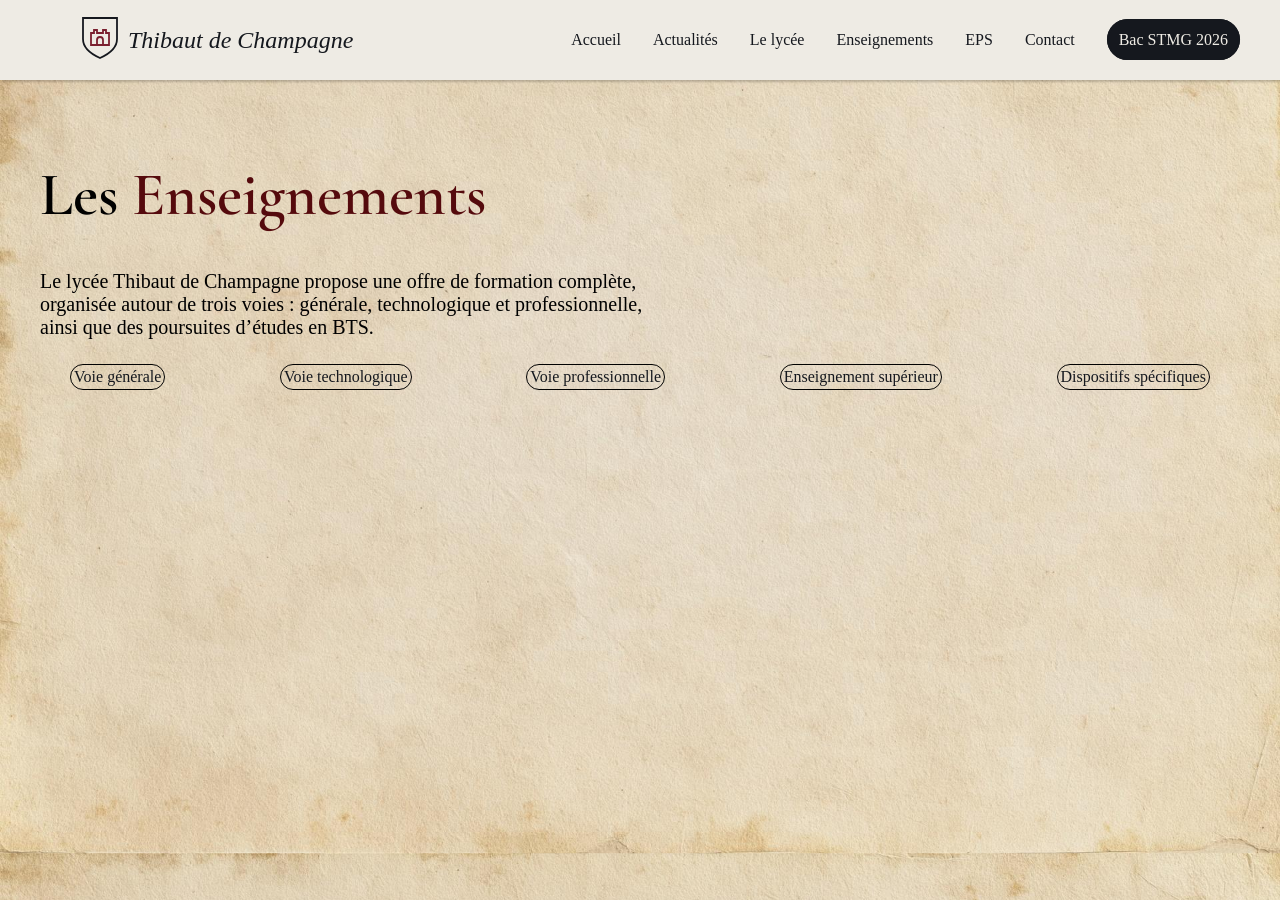
==== enseignement.html @ 6842eda5 "ligne" ====
<!DOCTYPE html>
<html lang="en">
<head>
    <meta charset="UTF-8">
    <meta name="viewport" content="width=device-width, initial-scale=1.0">
    <link rel="stylesheet" href="style.css" />
    <title>Enseignements</title>
    
</head>
<body>
    <header>
      <div class="header_contain">
        <nav class="header_gauche">
          <ul>
            <li>
              <a href="index.html"
                ><img src="assets/chateau.svg" alt="logo lycée"
              /></a>
            </li>
            <li>
              <a href="index.html" class="titre_nom_lycee"
                >Thibaut de Champagne</a
              >
            </li>
          </ul>
        </nav>

        <nav class="header_droit">
          <ul>
            <li><a href="index.html">Accueil</a></li>
            <li><a href="#actualites">Actualités</a></li>
            <li><a href="lycee.html">Le lycée</a></li>
            <li><a href="#enseignements">Enseignements</a></li>
            <li><a href="#eps">EPS</a></li>
            <li><a href="#contact">Contact</a></li>
            <li>
              <a href="#bac_stmg_2026" id="header_important">Bac STMG 2026</a>
            </li>
          </ul>
        </nav>
      </div>
    </header>
    <h1>Les <span class ="Enseignements">Enseignements</span></h1>

      <p>Le lycée Thibaut de Champagne propose une offre de formation complète,<br>organisée autour de trois voies : générale, technologique et professionnelle,<br>ainsi que des poursuites d’études en BTS.</p>

        <nav class="sommaire" aria-label="sommaire de la page">
          <a class="c1" href="#generale">Voie générale</a>
          <a class="c1" href="#technologique">Voie technologique</a>
          <a class="c1" href="#professionnelle">Voie professionnelle</a>
          <a class="c1" href="#superieur">Enseignement supérieur</a>
          <a class="c1" href="#dispositifs">Dispositifs spécifiques </a>
        </nav>

      <section id="generale" aria-labelledby="t-techno"></section>
      <section id="professionnelle" aria-labelledby="t-pro"></section>
      <section id="superieur" aria-labelledby="t-sup"></section>
      <section id="Dispositifs" aria-labelledby="t-disp"></section>
      <section aria-labelledby="t-accomp"></section>
</body>
</html>
---- style.css ----
@import url('https://fonts.googleapis.com/css2?family=Cormorant+Garamond:ital,wght@0,300..700;1,300..700&family=Edu+SA+Beginner:wght@400..700&family=Fuzzy+Bubbles:wght@400;700&family=Playpen+Sans:wght@100..800&family=Raleway:ital,wght@0,100..900;1,100..900&family=Rouge+Script&family=Short+Stack&display=swap');
* {
  margin: 0;
}

body {
  background-image: url(assets/parchment.jpg);
  background-size: cover;
  background-color: #eeebe4;
}

footer {
  padding: 15px 15px;
  border-top: 2px solid #15181e;
  display: flex;
  justify-content: center;
  gap: 2rem;
  align-items: center;
}

footer img {
  height: 2rem;
}

.on_header {
  background-color: #15181e;
  color: #eeebe4;
  text-align: center;
  padding: 7px 7px;
}

.on_header a {
  text-decoration: none;
  color: rgb(250, 194, 90);
}

.on_header a:hover {
  font-weight: bold;
}

header {
  /* background-color: #EEEBE4; */
  background-color: #eeebe4;
  padding: 15px 40px;
  position: sticky;
  z-index: 1000;
  top: 0;
  box-shadow: 2px 2px 2px rgb(0, 0, 0, 0.2);
}

.header_contain {
  display: flex;
  justify-content: space-between;
  align-items: center;
}

.header_gauche ul {
  gap: 0.5rem;
}

.header_droit a:hover {
  color: #550a0d;
  font-weight: bold;
  border-bottom: 2px solid #550a0d;
}

#header_important {
  border: 2px solid #15181e;
  background-color: #15181e;
  border-radius: 30px;
  padding: 10px 10px;
  color: #eeebe4;
}

#header_important:hover {
  border: 2px solid #550a0d;
  background-color: #550a0d;
}

.titre_nom_lycee {
  font-style: italic;
}

header .titre_nom_lycee {
  font-size: 1.5rem;
}

nav a {
  text-decoration: none;
  color: #15181e;
}

nav ul {
  list-style: none;
  display: flex;
  gap: 2rem;
  align-items: center;
}

.page_acceuil {
  display: flex;
  justify-content: space-between;
  padding: 40px 40px;
  gap: 3rem;
  margin-top: 40px;
}

.acceuil_gauche h1 {
  font-size: 3rem;
}

.acceuil_gauche p {
  padding-top: 30px;
  padding-bottom: 30px;
}

.acceuil_gauche .titre_nom_lycee {
  color: #550a0d;
}

.page_acceuil img {
  border-radius: 30px;
  margin-right: 100px;
}

.contain_bouttons {
  display: flex;
  justify-content: flex-start;
  margin: 20px;
  gap: 2rem;
}

.boutton {
  background-color: #15181e;
  border-radius: 20px;
  padding: 10px;
  color: #eeebe4;
  text-decoration: none;
  box-shadow: 2px 2px 2px rgba(0, 0, 0, 0.3);
}

.boutton:hover {
  background-color: #550a0d;
}

.page_article {
  border-top: 2px solid #15181e;
  padding: 40px 40px;
}

.page_article article {
  border: 2px solid #15181e;
  padding-left: 2rem;
  padding: 30px;
}

.page_article .articles h3 {
  color: #550a0d;
  text-decoration: underline;
}

.page_article .articles a {
  text-decoration: none;
}

.page_article article h3:hover {
  color: #15181e;
  text-decoration: underline;
}

.articles {
  display: flex;
  justify-content: space-around;
  align-items: center;
  padding-top: 20px;
}


h1 {
    padding: 40px 40px;
  gap: 3rem;
  margin-top: 40px;
  font-family: "Cormorant Garamond";
  font-weight: 600;
  line-height: 1.15;
  font-size: clamp(2.2rem, 6vw, 3.8rem);
}
.Enseignements {
  font-family: "Cormorant Garamond";
  font-weight: 600;
  line-height: 1.15;
  font-size: clamp(2.2rem, 6vw, 3.8rem);
  color: #550a0d;
}
h1 em {
  color: #8a2a3b; /* bordeaux */
}

p{
  margin-left: 40px;
  font-size: 20px;
}

.sommaire {
  padding: 40px;
  display: flex;
  justify-content: space-around;
  padding: 0.3rem 0.8rem;  
  color: black;  
}

.c1 {
    border-radius: 900px;
    border: 1px solid #010101;
    padding: 3px;
    margin-top: 20px;

}

.sommaire:hover
{
color: #8a2a3b;
}

.c1:hover
{
color: #8a2a3b;
border-color: #8a2a3b;
}
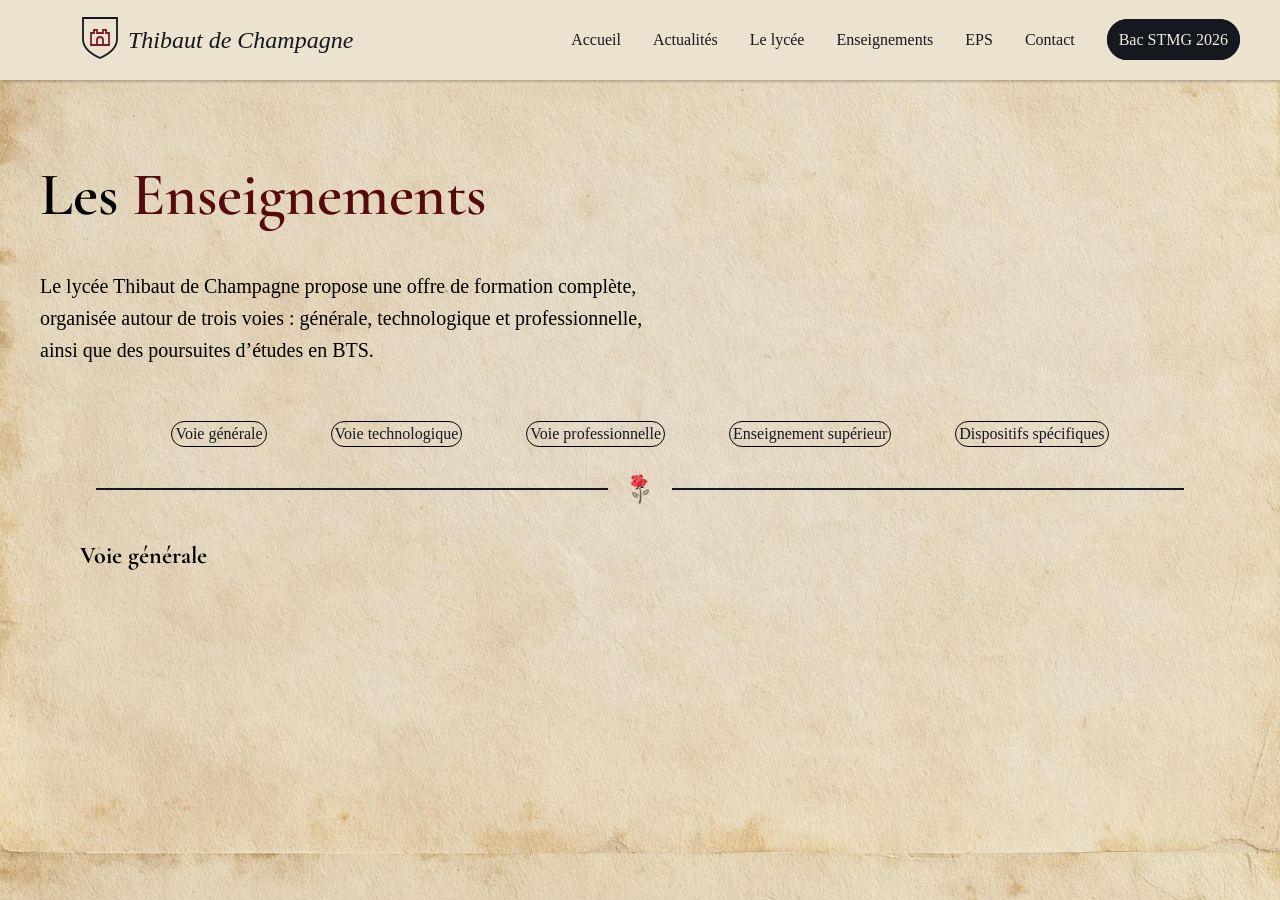
==== commit 78d5239a: "bloc" ====
--- a/enseignement.html
+++ b/enseignement.html
@@ -52,10 +52,22 @@
           <a class="c1" href="#dispositifs">Dispositifs spécifiques </a>
         </nav>
 
-      <section id="generale" aria-labelledby="t-techno"></section>
-      <section id="professionnelle" aria-labelledby="t-pro"></section>
-      <section id="superieur" aria-labelledby="t-sup"></section>
-      <section id="Dispositifs" aria-labelledby="t-disp"></section>
-      <section aria-labelledby="t-accomp"></section>
+        <section id="generale" aria-labelledby="t-techno"></section>
+        <section id="professionnelle" aria-labelledby="t-pro"></section>
+        <section id="superieur" aria-labelledby="t-sup"></section>
+        <section id="Dispositifs" aria-labelledby="t-disp"></section>
+        <section aria-labelledby="t-accomp"></section>
+      
+      <div class="contain_lignes">
+        <div class="ligne"></div>
+          <img src="assets/rose_provinc.png">
+        <div class="ligne"></div>
+    </div>
+    <div class="titre">
+      <h2>Voie générale</h2>
+    </div>
+     <article class="cadre">
+      <p> </p>
+    </article>
 </body>
 </html>
--- a/style.css
+++ b/style.css
@@ -6,10 +6,11 @@
 body {
   background-image: url(assets/parchment.jpg);
   background-size: cover;
-  background-color: #eeebe4;
+  background-color: #ece2d0;
 }
 
 footer {
+    background-color: #ece2d0;
   padding: 15px 15px;
   border-top: 2px solid #15181e;
   display: flex;
@@ -40,7 +41,7 @@
 
 header {
   /* background-color: #EEEBE4; */
-  background-color: #eeebe4;
+  background-color: #ece2d0;
   padding: 15px 40px;
   position: sticky;
   z-index: 1000;
@@ -112,6 +113,7 @@
 .acceuil_gauche p {
   padding-top: 30px;
   padding-bottom: 30px;
+  width: 80%;
 }
 
 .acceuil_gauche .titre_nom_lycee {
@@ -144,14 +146,14 @@
 }
 
 .page_article {
-  border-top: 2px solid #15181e;
-  padding: 40px 40px;
+  padding: 10px 40px 40px 40px;
 }
 
 .page_article article {
   border: 2px solid #15181e;
   padding-left: 2rem;
   padding: 30px;
+  border-radius: 10px;
 }
 
 .page_article .articles h3 {
@@ -199,21 +201,25 @@
 p{
   margin-left: 40px;
   font-size: 20px;
+  line-height: 2rem;
 }
 
 .sommaire {
   padding: 40px;
   display: flex;
-  justify-content: space-around;
+  gap: 4rem;
   padding: 0.3rem 0.8rem;  
   color: black;  
+  justify-content: center;
 }
 
 .c1 {
     border-radius: 900px;
     border: 1px solid #010101;
     padding: 3px;
-    margin-top: 20px;
+    margin-top: 50px;
+    margin-bottom: 5px;
+  
 
 }
 
@@ -226,4 +232,32 @@
 {
 color: #8a2a3b;
 border-color: #8a2a3b;
+}
+
+.contain_lignes {
+    display: flex;
+    align-items: center;
+    justify-content: center;
+}
+
+.contain_lignes img {
+    height: 4rem;
+}
+
+.ligne {
+    height: 2px;
+    width: 40%;
+    background-color: #15181e;
+}
+
+.titre {
+  margin-left: 80px;
+  font-family: "Cormorant Garamond";
+  line-height: 70px;  
+}
+
+.cadre {
+  border: #550a0d;
+  border-radius: 10px;
+  box-shadow: 2px 2px 2px rgba(0, 0, 0, 0.3);
 }
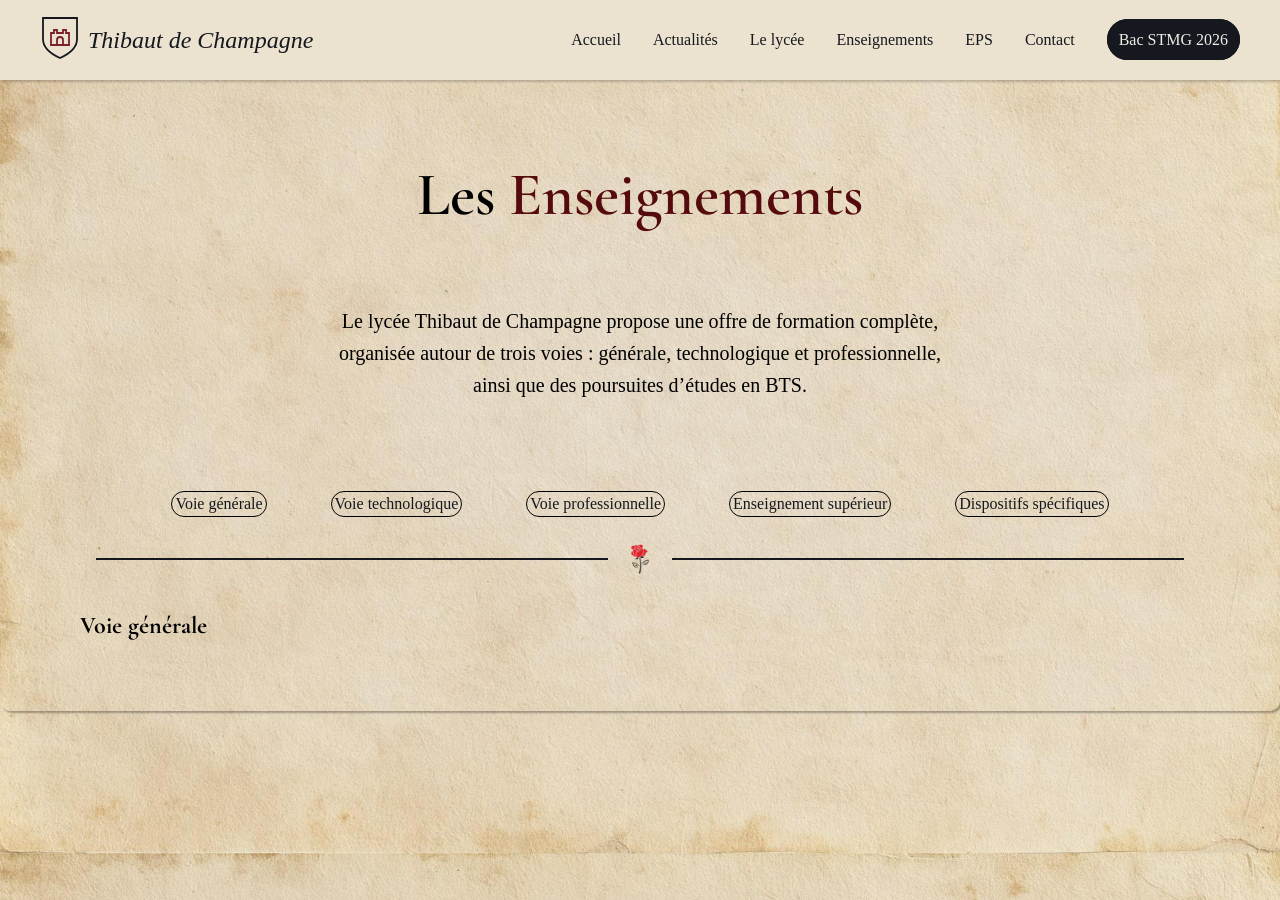
==== commit a9c31099: "recup" ====
--- a/enseignement.html
+++ b/enseignement.html
@@ -63,7 +63,7 @@
           <img src="assets/rose_provinc.png">
         <div class="ligne"></div>
     </div>
-    <div class="titre">
+    <div class="bloc1">
       <h2>Voie générale</h2>
     </div>
      <article class="cadre">
--- a/style.css
+++ b/style.css
@@ -10,7 +10,7 @@
 }
 
 footer {
-    background-color: #ece2d0;
+  background-color: #ece2d0;
   padding: 15px 15px;
   border-top: 2px solid #15181e;
   display: flex;
@@ -186,6 +186,7 @@
   font-weight: 600;
   line-height: 1.15;
   font-size: clamp(2.2rem, 6vw, 3.8rem);
+  text-align: center;
 }
 .Enseignements {
   font-family: "Cormorant Garamond";
@@ -235,13 +236,13 @@
 }
 
 .contain_lignes {
-    display: flex;
-    align-items: center;
-    justify-content: center;
+  display: flex;
+  align-items: center;
+  justify-content: center;
 }
 
 .contain_lignes img {
-    height: 4rem;
+  height: 4rem;
 }
 
 .ligne {
@@ -250,7 +251,7 @@
     background-color: #15181e;
 }
 
-.titre {
+.bloc1 {
   margin-left: 80px;
   font-family: "Cormorant Garamond";
   line-height: 70px;  
@@ -260,4 +261,92 @@
   border: #550a0d;
   border-radius: 10px;
   box-shadow: 2px 2px 2px rgba(0, 0, 0, 0.3);
-}+}
+ 
+
+.banner {
+  width: 100%;
+  height: 85vh;
+  object-fit: cover;
+  display: block;
+  object-position: center;
+}
+
+.titre {
+  color: white;
+  font-size: 25px;
+  z-index: 1;
+  text-shadow: 2px 2px 2px rgba(0, 0, 0, 0.9);
+  position: absolute;
+  top: 50%;
+  left: 5%;
+}
+
+.titre2 {
+  display: flex;
+  text-align: center;
+  justify-content: center;
+}
+
+p {
+  font-size: 20px;
+  text-align: center;
+  justify-content: center;
+  padding: 15px;
+  margin: 20px;
+}
+
+section img {
+  height: 60px;
+}
+
+.card {
+  border: 1px solid;
+  border-radius: 10px;
+  padding: 25px;
+  box-shadow: 0 5px 15px rgba(0, 0, 0, 0.3);
+}
+
+.grid {
+  display: grid;
+  grid-template-columns: repeat(2, 1fr);
+  gap: 30px;
+}
+
+.section-container {
+  max-width: 1200px;
+  margin: 60px auto;
+  padding: 20px;
+}
+
+* {
+  box-sizing: border-box;
+  margin: 0;
+  padding: 0;
+}
+
+.card img {
+  display: block;
+  margin: 0 auto;
+}
+.card h3 {
+  text-align: center;
+  justify-content: center;
+  padding: 15px;
+}
+
+.flexbox {
+  display: flex;
+  align-items: center;
+}
+
+.flexbox figure {
+  text-align: center;
+}
+
+.figure img {
+  border-radius: 15%;
+}
+.flexbox p {
+  text-align: left;
+}
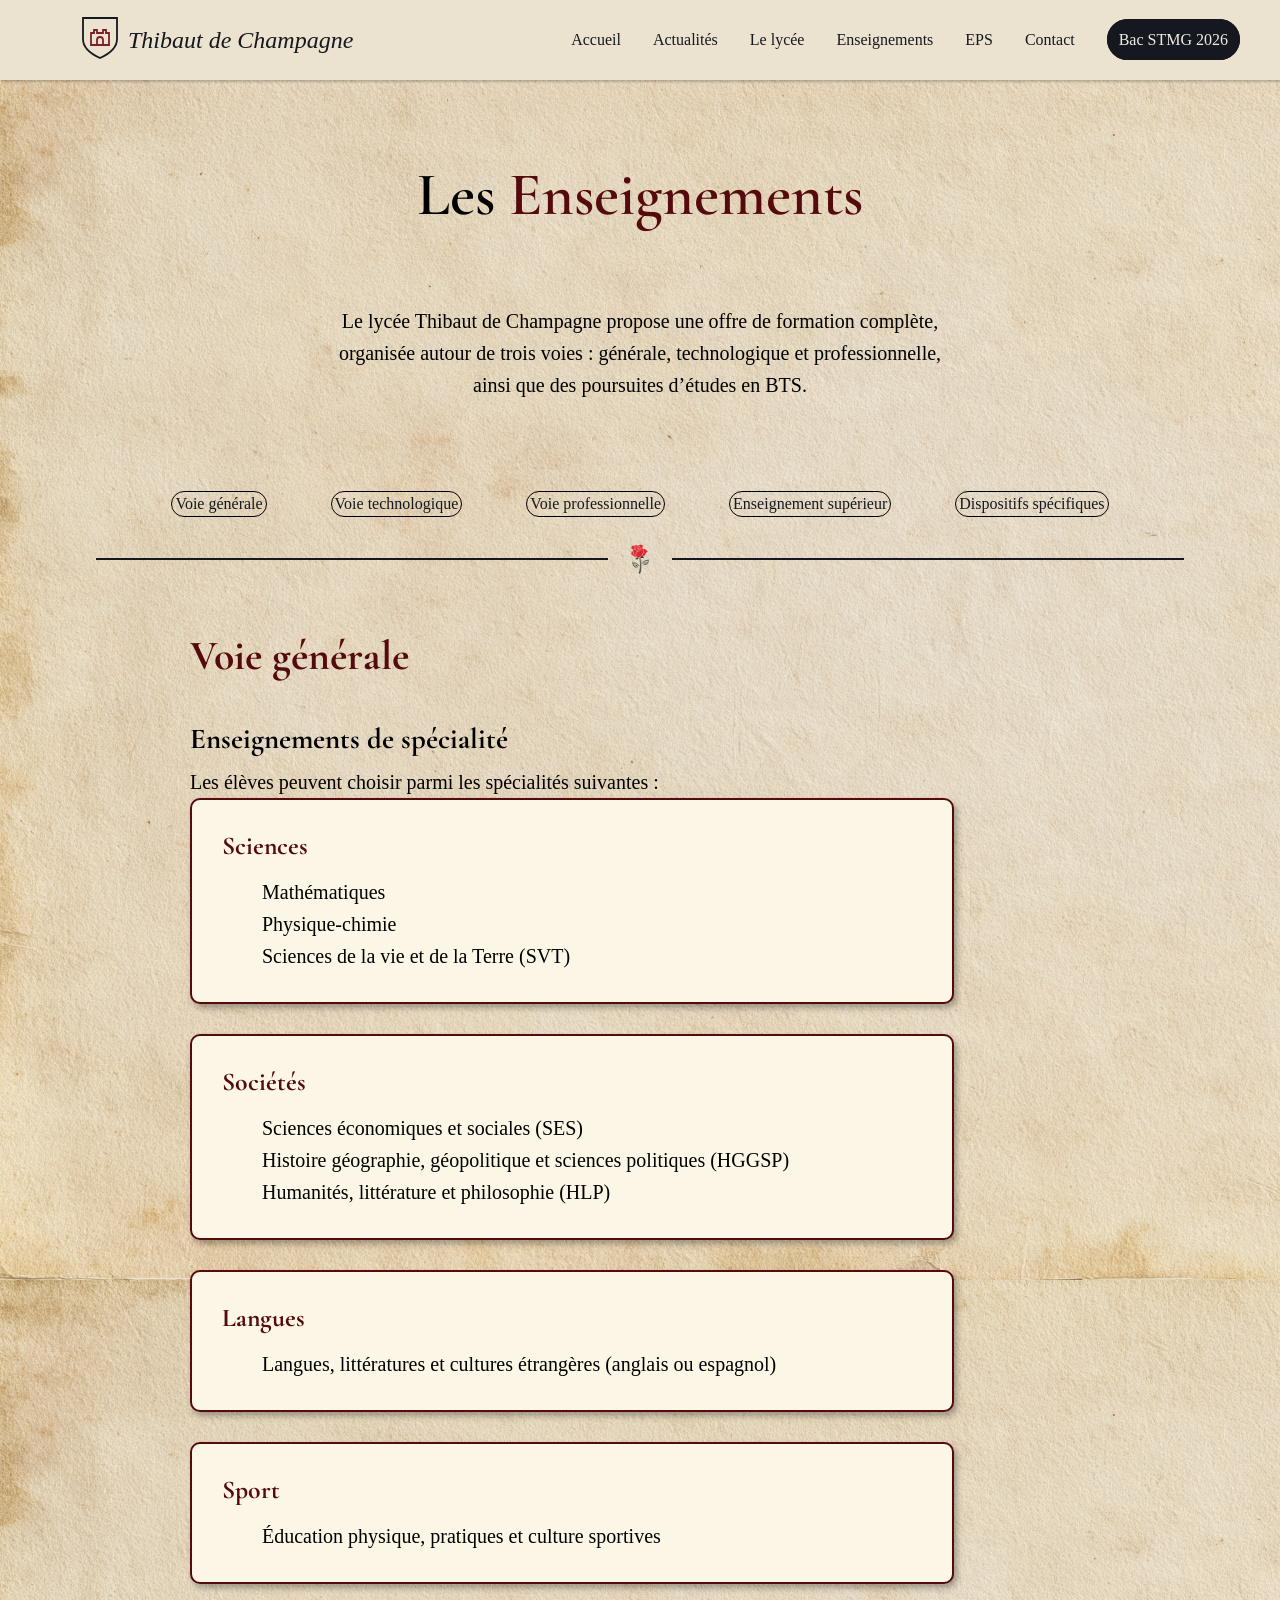
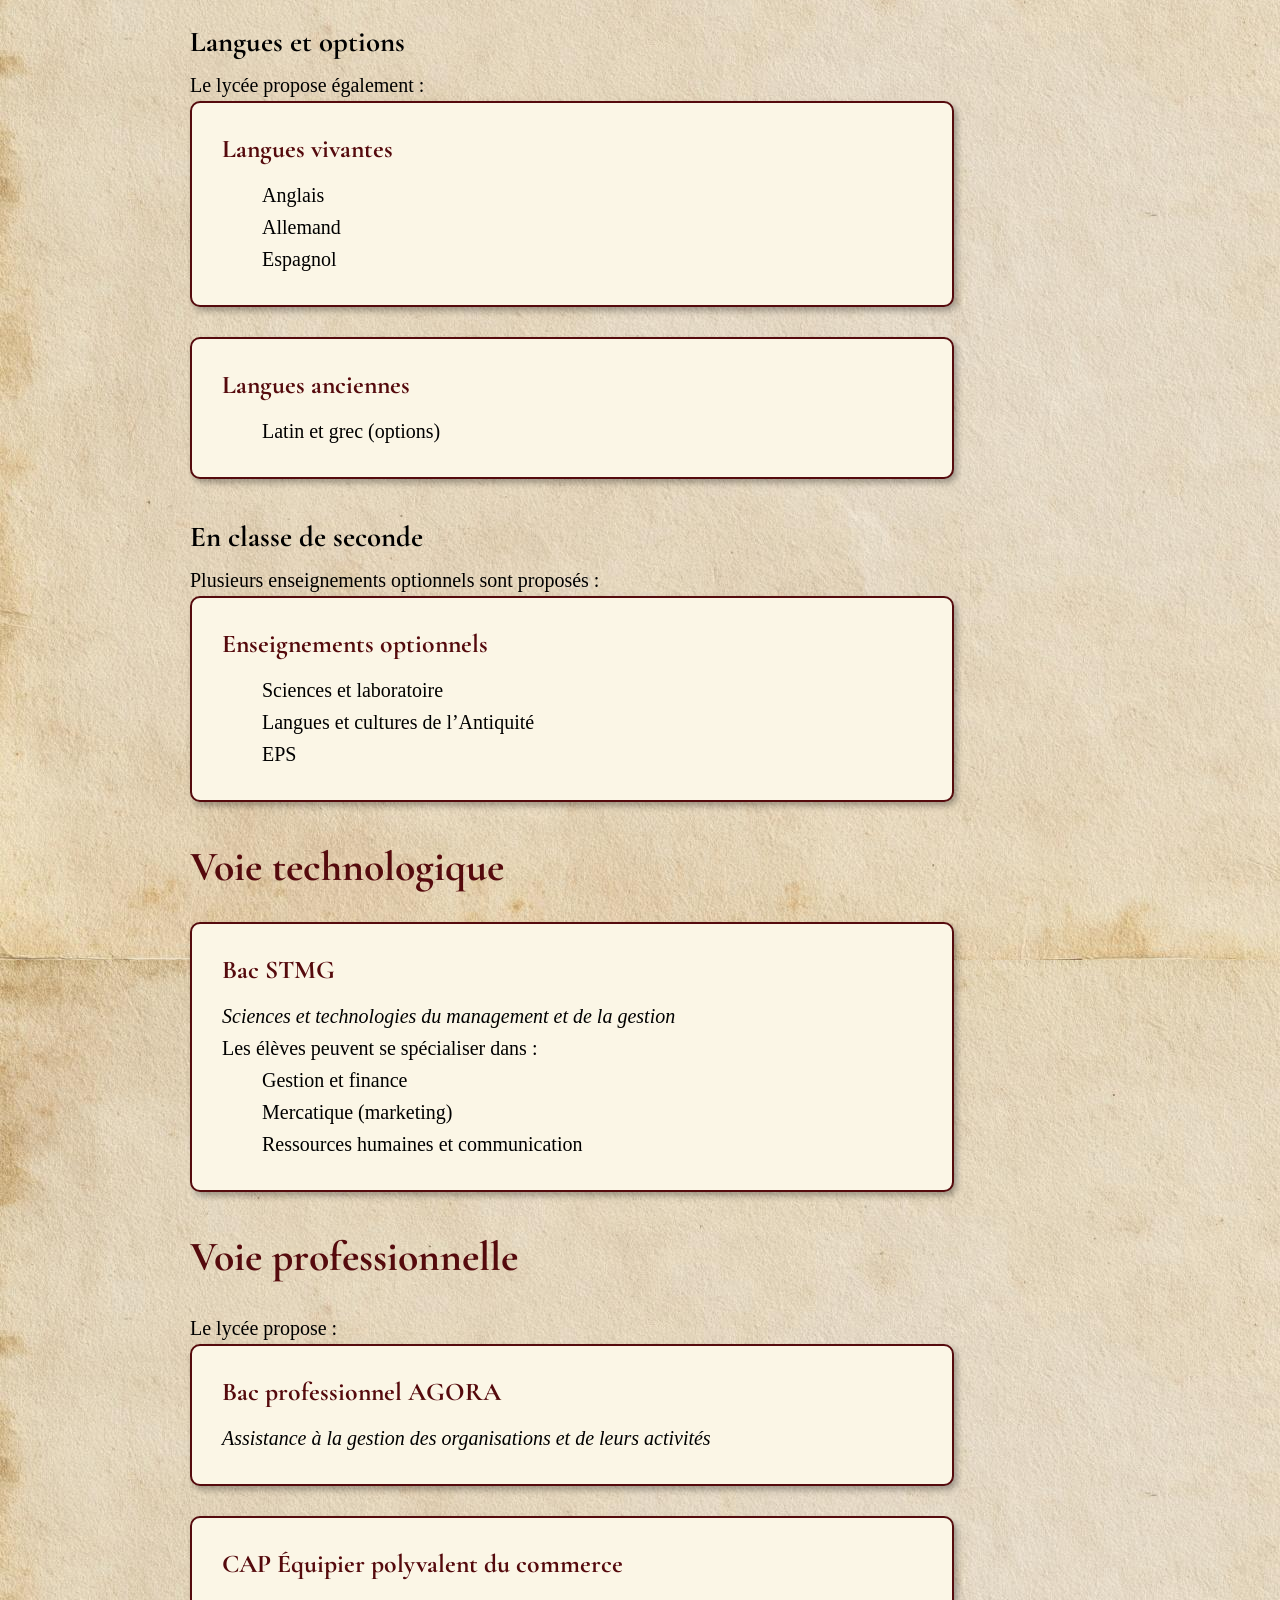
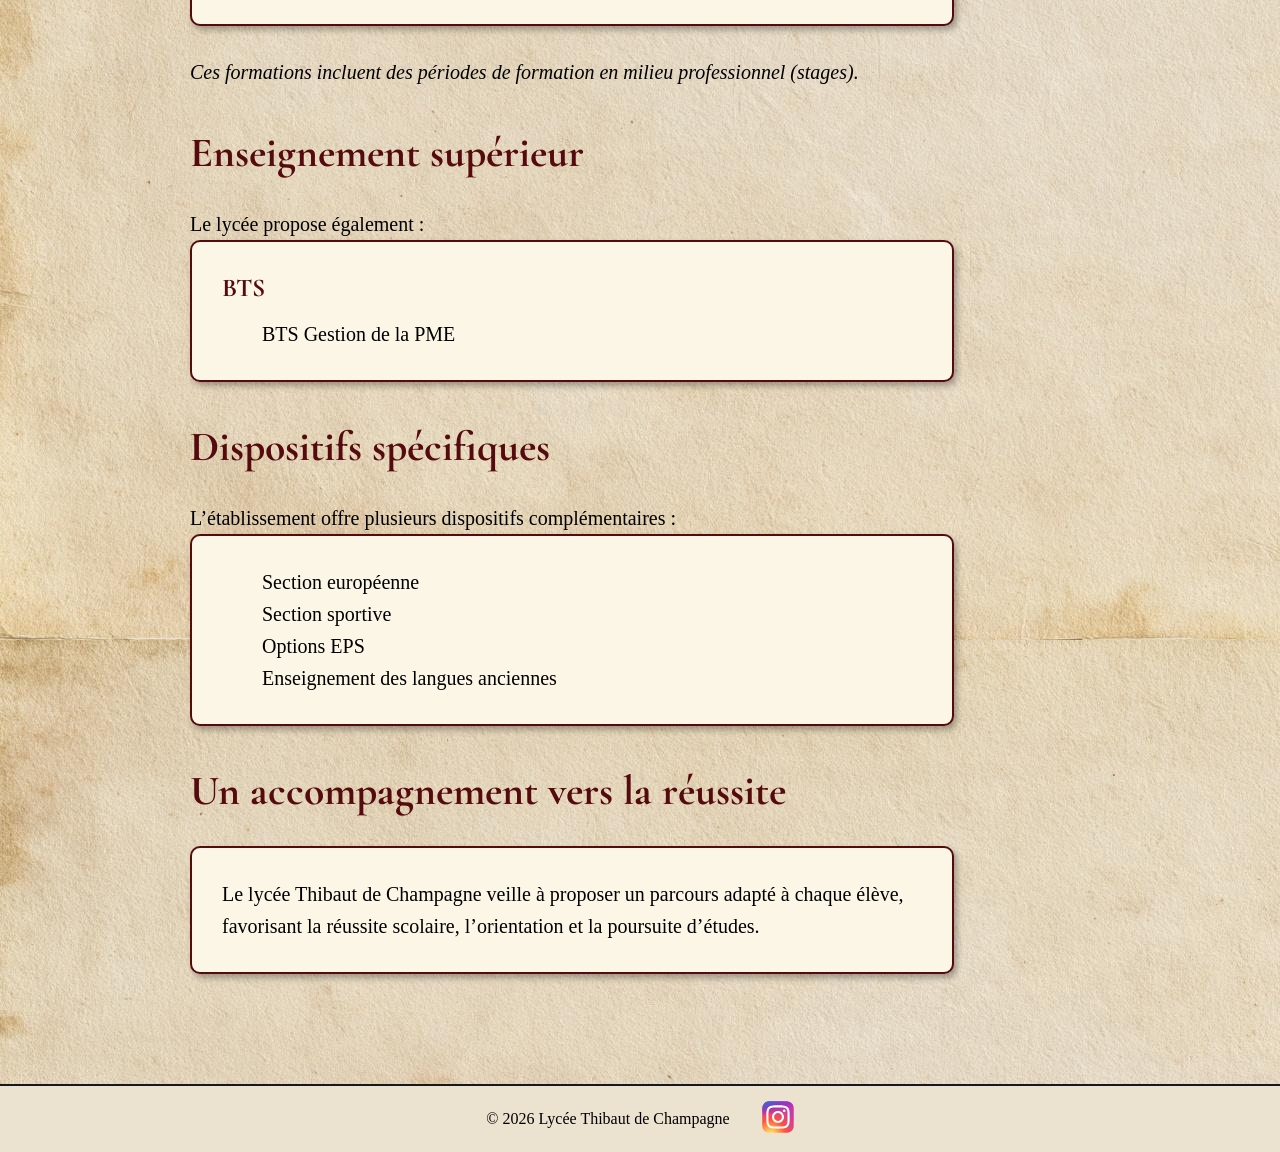
==== commit 5953d03c: "last" ====
--- a/enseignement.html
+++ b/enseignement.html
@@ -5,7 +5,6 @@
     <meta name="viewport" content="width=device-width, initial-scale=1.0">
     <link rel="stylesheet" href="style.css" />
     <title>Enseignements</title>
-    
 </head>
 <body>
     <header>
@@ -24,7 +23,6 @@
             </li>
           </ul>
         </nav>
-
         <nav class="header_droit">
           <ul>
             <li><a href="index.html">Accueil</a></li>
@@ -41,33 +39,185 @@
       </div>
     </header>
     <h1>Les <span class ="Enseignements">Enseignements</span></h1>
-
+    <div class="txt">
       <p>Le lycée Thibaut de Champagne propose une offre de formation complète,<br>organisée autour de trois voies : générale, technologique et professionnelle,<br>ainsi que des poursuites d’études en BTS.</p>
-
+    </div>
         <nav class="sommaire" aria-label="sommaire de la page">
           <a class="c1" href="#generale">Voie générale</a>
           <a class="c1" href="#technologique">Voie technologique</a>
           <a class="c1" href="#professionnelle">Voie professionnelle</a>
-          <a class="c1" href="#superieur">Enseignement supérieur</a>
+          <a class="c1" href="#sup">Enseignement supérieur</a>
           <a class="c1" href="#dispositifs">Dispositifs spécifiques </a>
         </nav>
-
         <section id="generale" aria-labelledby="t-techno"></section>
         <section id="professionnelle" aria-labelledby="t-pro"></section>
         <section id="superieur" aria-labelledby="t-sup"></section>
         <section id="Dispositifs" aria-labelledby="t-disp"></section>
         <section aria-labelledby="t-accomp"></section>
+
+        <div class="contain_lignes">
+      <div class="ligne"></div>
+      <img src="assets/rose_provinc.png">
+      <div class="ligne"></div>
+    </div>
       
-      <div class="contain_lignes">
-        <div class="ligne"></div>
-          <img src="assets/rose_provinc.png">
-        <div class="ligne"></div>
-    </div>
-    <div class="bloc1">
-      <h2>Voie générale</h2>
-    </div>
-     <article class="cadre">
-      <p> </p>
-    </article>
-</body>
+
+  <div class="contenu">
+
+  <section class="voie" id="generale">
+    <h2>Voie générale</h2>
+
+    <h3 class="partie">Enseignements de spécialité</h3>
+    <p class="intro">Les élèves peuvent choisir parmi les spécialités suivantes :</p>
+
+    <article class="cadre">
+      <h4>Sciences</h4>
+      <div class="inbloc">
+        <ul>
+          <li>Mathématiques</li>
+          <li>Physique-chimie</li>
+          <li>Sciences de la vie et de la Terre (SVT)</li>
+        </ul>
+        <div class="science1">
+        </div>
+      </div>
+    </article>
+
+    <article class="cadre">
+      <h4>Sociétés</h4>
+      <ul>
+        <li>Sciences économiques et sociales (SES)</li>
+        <li>Histoire géographie, géopolitique et sciences politiques (HGGSP)</li>
+        <li>Humanités, littérature et philosophie (HLP)</li>
+      </ul>
+    </article>
+
+    <article class="cadre">
+      <h4>Langues</h4>
+      <ul>
+        <li>Langues, littératures et cultures étrangères (anglais ou espagnol)</li>
+      </ul>
+    </article>
+
+    <article class="cadre">
+      <h4>Sport</h4>
+      <ul>
+        <li>Éducation physique, pratiques et culture sportives</li>
+      </ul>
+    </article>
+
+    <h3 class="partie">Langues et options</h3>
+    <p class="intro">Le lycée propose également :</p>
+
+    <article class="cadre">
+      <h4>Langues vivantes</h4>
+      <ul>
+        <li>Anglais</li>
+        <li>Allemand</li>
+        <li>Espagnol</li>
+      </ul>
+    </article>
+
+    <article class="cadre">
+      <h4>Langues anciennes</h4>
+      <ul>
+        <li>Latin et grec (options)</li>
+      </ul>
+    </article>
+
+    <h3 class="partie">En classe de seconde</h3>
+    <p class="intro">Plusieurs enseignements optionnels sont proposés :</p>
+
+    <article class="cadre">
+      <h4>Enseignements optionnels</h4>
+      <ul>
+        <li>Sciences et laboratoire</li>
+        <li>Langues et cultures de l’Antiquité</li>
+        <li>EPS</li>
+      </ul>
+    </article>
+  </section>
+
+  <div class="separateur"></div>
+
+  <section class="voie" id="technologique">
+    <h2>Voie technologique</h2>
+
+    <article class="cadre">
+      <h4>Bac STMG</h4>
+      <p class="sous-texte">Sciences et technologies du management et de la gestion</p>
+      <p>Les élèves peuvent se spécialiser dans :</p>
+      <ul>
+        <li>Gestion et finance</li>
+        <li>Mercatique (marketing)</li>
+        <li>Ressources humaines et communication</li>
+      </ul>
+    </article>
+  </section>
+
+  <div class="separateur"></div>
+
+  <section class="voie" id="professionnelle">
+    <h2>Voie professionnelle</h2>
+    <p class="intro">Le lycée propose :</p>
+
+    <article class="cadre">
+      <h4>Bac professionnel AGORA</h4>
+      <p class="sous-texte">Assistance à la gestion des organisations et de leurs activités</p>
+    </article>
+
+    <article class="cadre">
+      <h4>CAP Équipier polyvalent du commerce</h4>
+    </article>
+
+    <p class="note">Ces formations incluent des périodes de formation en milieu professionnel (stages).</p>
+  </section>
+
+  <div class="separateur"></div>
+
+  <section class="voie" id="sup">
+    <h2>Enseignement supérieur</h2>
+    <p class="intro">Le lycée propose également :</p>
+
+    <article class="cadre">
+      <h4>BTS</h4>
+      <ul>
+        <li>BTS Gestion de la PME</li>
+      </ul>
+    </article>
+  </section>
+
+  <div class="separateur"></div>
+
+  <section class="voie" id="dispositifs">
+    <h2>Dispositifs spécifiques</h2>
+    <p class="intro">L’établissement offre plusieurs dispositifs complémentaires :</p>
+
+    <article class="cadre">
+      <ul>
+        <li>Section européenne</li>
+        <li>Section sportive</li>
+        <li>Options EPS</li>
+        <li>Enseignement des langues anciennes</li>
+      </ul>
+    </article>
+  </section>
+
+  <div class="separateur"></div>
+
+  <section class="voie" id="accompagnement">
+    <h2>Un accompagnement vers la réussite</h2>
+
+    <article class="cadre">
+      <p>Le lycée Thibaut de Champagne veille à proposer un parcours adapté à chaque élève, favorisant la réussite scolaire, l’orientation et la poursuite d’études.</p>
+    </article>
+  </section>
+  </div>
+   <footer>
+      &copy; 2026 Lycée Thibaut de Champagne
+      <a href="https://www.instagram.com/thibofficiel/" target="_blank"
+        ><img src="assets/Instagram_logo.svg" alt="logo instagram"
+      /></a>
+    </footer>
+  </body>
 </html>
--- a/style.css
+++ b/style.css
@@ -1,11 +1,10 @@
 @import url('https://fonts.googleapis.com/css2?family=Cormorant+Garamond:ital,wght@0,300..700;1,300..700&family=Edu+SA+Beginner:wght@400..700&family=Fuzzy+Bubbles:wght@400;700&family=Playpen+Sans:wght@100..800&family=Raleway:ital,wght@0,100..900;1,100..900&family=Rouge+Script&family=Short+Stack&display=swap');
-* {
-  margin: 0;
-}
+  * {
+    margin: 0;
+  }
 
 body {
   background-image: url(assets/parchment.jpg);
-  background-size: cover;
   background-color: #ece2d0;
 }
 
@@ -196,7 +195,7 @@
   color: #550a0d;
 }
 h1 em {
-  color: #8a2a3b; /* bordeaux */
+  color: #8a2a3b;
 }
 
 p{
@@ -261,6 +260,11 @@
   border: #550a0d;
   border-radius: 10px;
   box-shadow: 2px 2px 2px rgba(0, 0, 0, 0.3);
+  justify-content: start;
+  width: 100%;
+  max-width: 700px;
+  height: 100%;
+  max-height: 300px;
 }
  
 
@@ -288,7 +292,7 @@
   justify-content: center;
 }
 
-p {
+.txt p {
   font-size: 20px;
   text-align: center;
   justify-content: center;
@@ -319,12 +323,6 @@
   padding: 20px;
 }
 
-* {
-  box-sizing: border-box;
-  margin: 0;
-  padding: 0;
-}
-
 .card img {
   display: block;
   margin: 0 auto;
@@ -350,3 +348,187 @@
 .flexbox p {
   text-align: left;
 }
+
+h3 {
+  margin-left: 50px;
+}
+
+.inbloc {
+  display: flex;
+  justify-content: space-between;  
+  align-items: center;
+  gap: 16px;
+  flex-wrap: wrap;
+}
+
+.science1 {
+  flex: none;
+}
+
+.science1 img {
+  height: 150px;
+  width: auto;
+  max-width: 100%;
+}
+
+.tscience {
+  margin-bottom: 20px;
+  font-size: 30px;
+}
+
+.blocs {
+  max-width: 1100px;
+  margin: 0 auto 48px;
+  padding: 0 20px;
+  display: grid;
+  grid-template-columns: 1fr;
+  gap: 18px;
+}
+
+@media (min-width: 640px) {
+  .blocs { grid-template-columns: repeat(2, 1fr); }
+  .bloc--large { grid-column: span 2; }
+}
+
+@media (min-width: 960px) {
+  .blocs { grid-template-columns: repeat(4, 1fr); }
+  .bloc--large { grid-column: span 2; }
+}
+
+.blocs-titre {
+  max-width: 1100px;
+  margin: 0 auto 18px;
+  padding: 0 20px;
+}
+
+.bloc {
+  padding: 22px 24px;
+  background: #fbf6e6;
+  border: 2px solid #550a0d;
+  border-radius: 10px;
+  box-shadow: 2px 3px 4px rgba(0, 0, 0, 0.28);
+  outline: 1px solid #b08d3c;
+  outline-offset: -8px;
+  color: #1d1a16;
+}
+
+.bloc__titre {
+  margin: 0 0 14px;
+  color: #550a0d;
+  font-size: 1.15rem;
+}
+.bloc__titre small { 
+  font-weight: 400; opacity: 0.8;
+ }
+
+.bloc__contenu {
+  display: flex;
+  justify-content: space-between;
+  align-items: center;
+  gap: 16px;
+  flex-wrap: wrap;
+}
+
+.bloc__liste {
+  list-style: none;
+  margin: 0;
+  padding: 0;
+  display: grid;
+  gap: 8px;
+  flex: 1 1 180px;
+  font-size: 1.05rem;
+}
+.bloc__image { 
+  flex: none; 
+}
+
+.bloc__image img {
+  display: block;
+  max-height: 150px;
+  width: auto;
+  max-width: 100%;
+}
+.bloc__liste--pastilles {
+  display: flex;
+  flex-wrap: wrap;
+  gap: 8px;
+}
+html {
+  scroll-behavior: smooth;
+}
+
+.contenu {
+  max-width: 900px;
+  margin: 0 auto;
+  padding: 0 40px 80px 40px;
+}
+
+.voie {
+  margin-top: 40px;
+  scroll-margin-top: 110px;
+}
+
+.contenu h2 {
+  font-family: "Cormorant Garamond";
+  font-size: 2.6rem;
+  color: #550a0d;
+  margin-bottom: 30px;
+}
+
+.contenu h3 {
+  font-family: "Cormorant Garamond";
+  font-size: 1.8rem;
+  margin: 40px 0 10px 0;
+}
+
+.contenu p {
+  margin-left: 0;
+}
+
+.cadre {
+  background-color: #fbf6e6;
+  border: 2px solid #550a0d;
+  border-radius: 10px;
+  box-shadow: 3px 4px 6px rgba(0, 0, 0, 0.3);
+  padding: 30px;
+  margin-bottom: 30px;
+}
+
+.cadre h4 {
+  font-family: "Cormorant Garamond";
+  font-size: 1.6rem;
+  color: #550a0d;
+  margin-bottom: 15px;
+}
+
+.cadre ul {
+  list-style: none;
+}
+
+.cadre li {
+  font-size: 20px;
+  line-height: 2rem;
+}
+
+.sous-texte,
+.note {
+  font-style: italic;
+}
+
+.note {
+  margin-top: 20px;
+}
+
+.contenu .contain_lignes {
+  margin: 60px 0;
+}
+
+@media (max-width: 600px) {
+  .contenu {
+    padding: 0 20px 60px;
+  }
+
+  .cadre {
+    padding: 20px;
+  }
+}
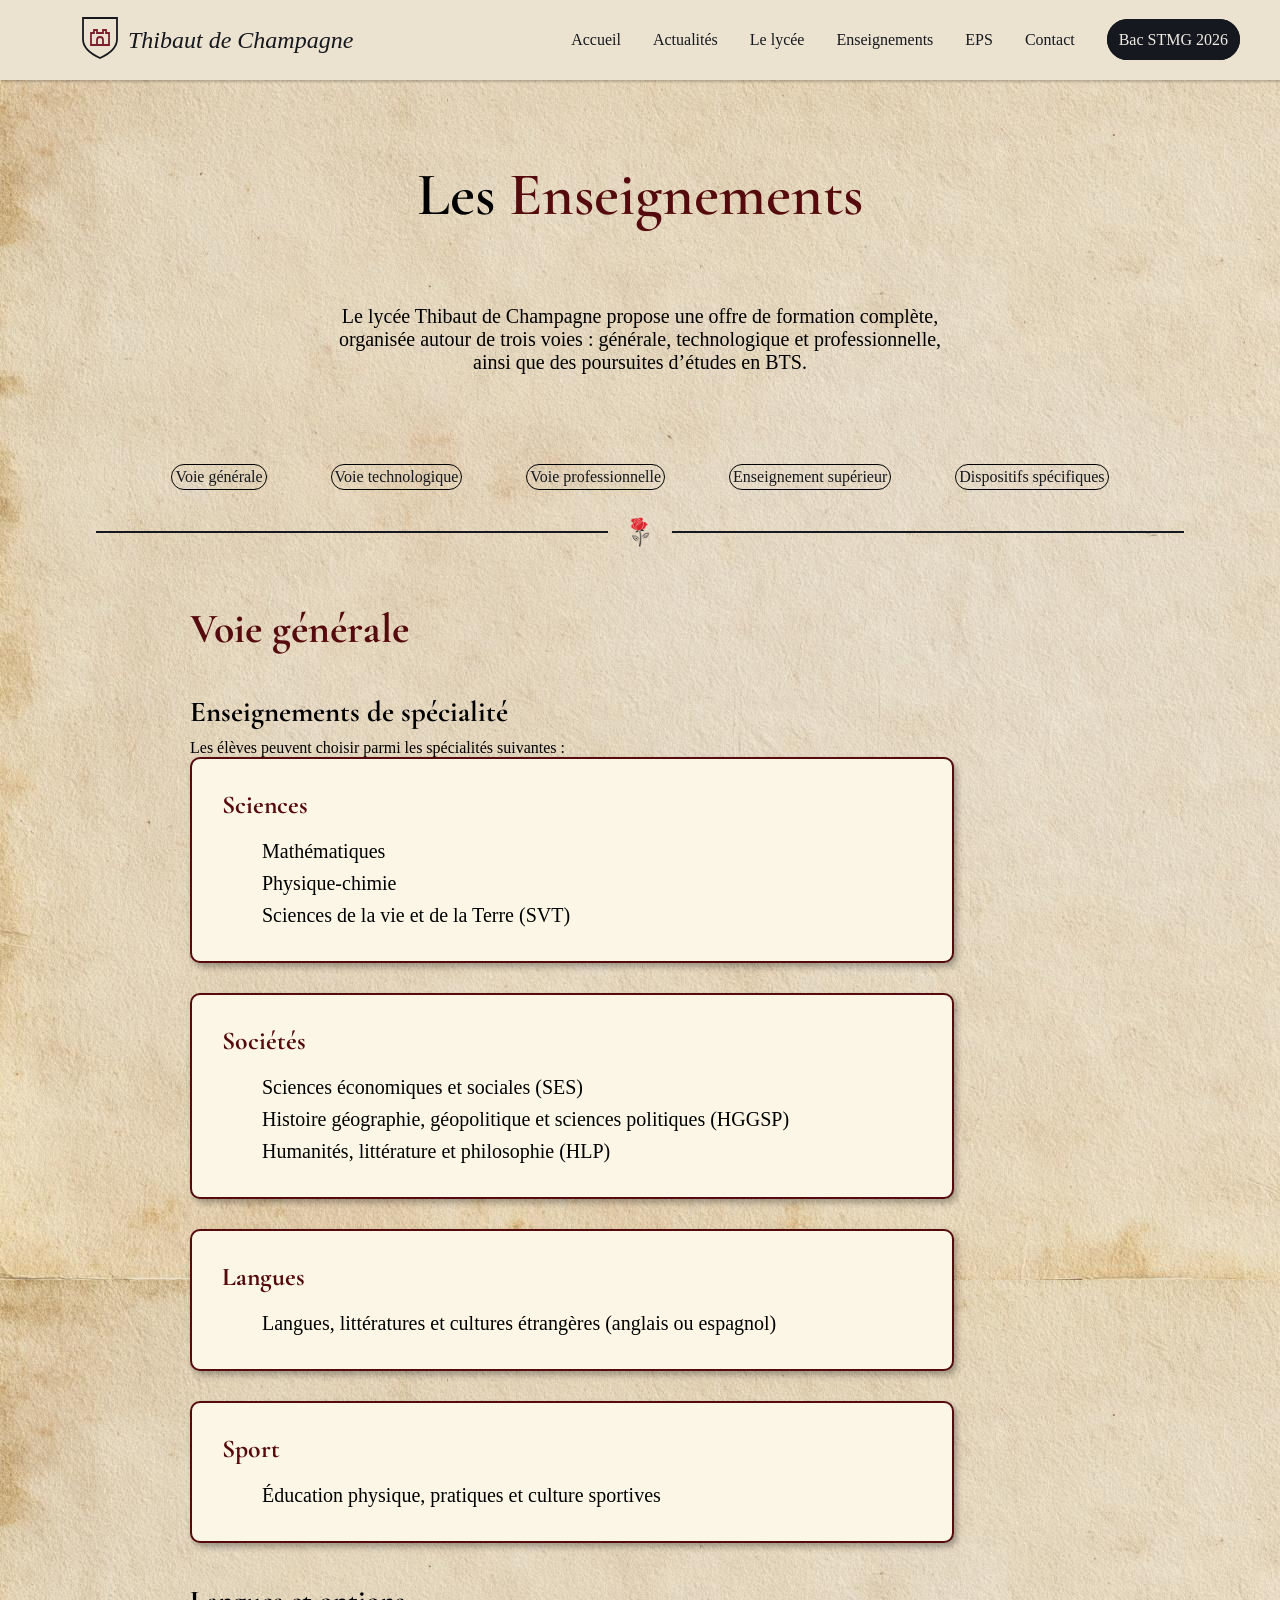
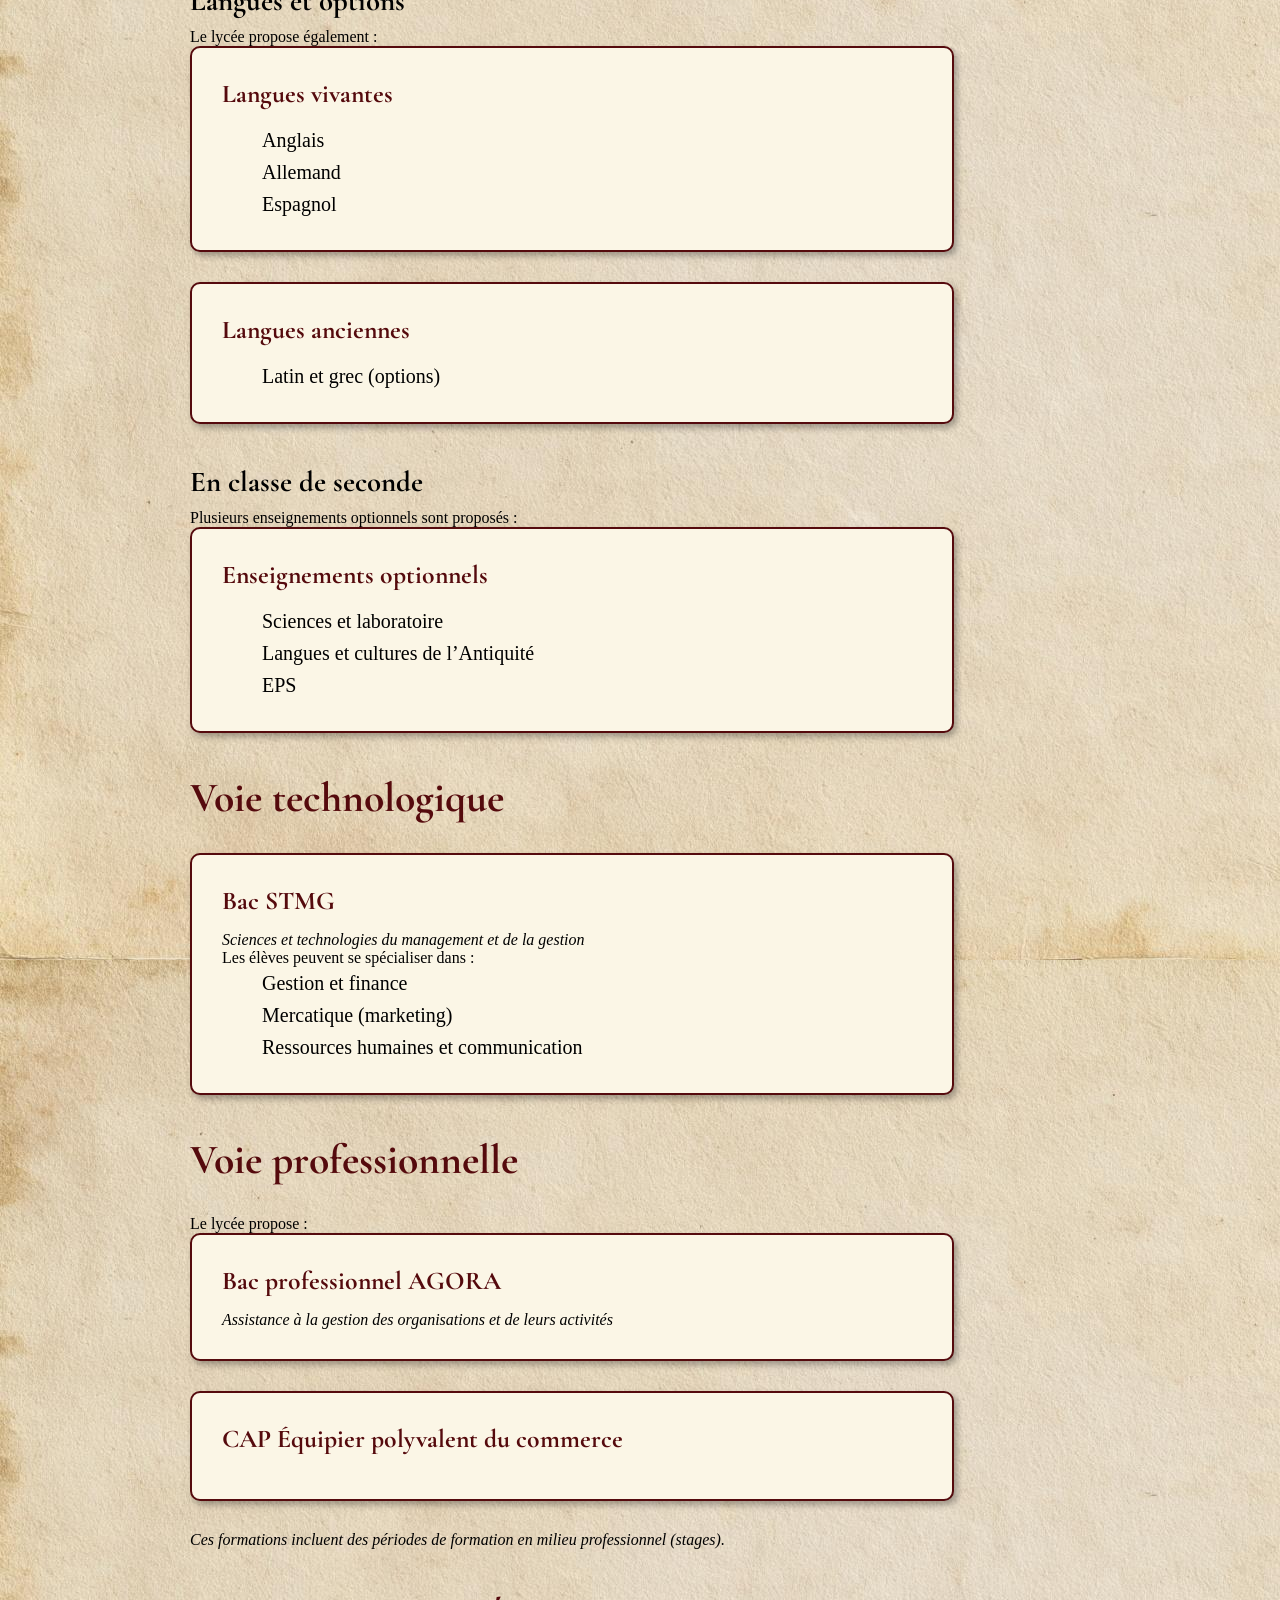
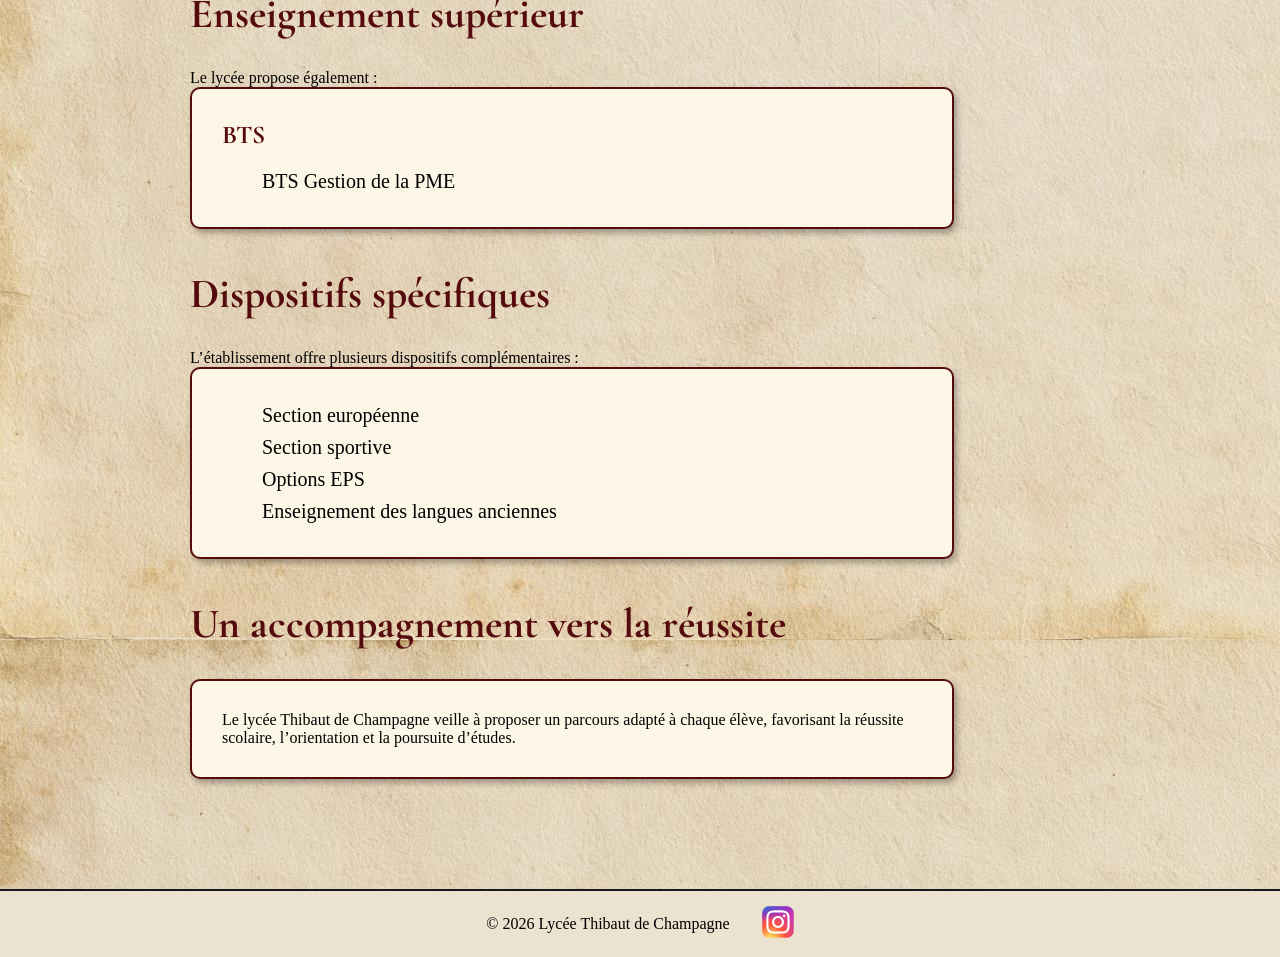
==== commit df1666bc: "reparation de index" ====
--- a/enseignement.html
+++ b/enseignement.html
@@ -38,7 +38,7 @@
         </nav>
       </div>
     </header>
-    <h1>Les <span class ="Enseignements">Enseignements</span></h1>
+    <h1 class="titre_enseignement">Les <span class ="Enseignements">Enseignements</span></h1>
     <div class="txt">
       <p>Le lycée Thibaut de Champagne propose une offre de formation complète,<br>organisée autour de trois voies : générale, technologique et professionnelle,<br>ainsi que des poursuites d’études en BTS.</p>
     </div>
--- a/style.css
+++ b/style.css
@@ -150,7 +150,6 @@
 
 .page_article article {
   border: 2px solid #15181e;
-  padding-left: 2rem;
   padding: 30px;
   border-radius: 10px;
 }
@@ -172,13 +171,19 @@
 .articles {
   display: flex;
   justify-content: space-around;
-  align-items: center;
+  align-items: stretch;
   padding-top: 20px;
-}
-
-
-h1 {
-    padding: 40px 40px;
+  gap: 1.5rem;
+}
+
+.articles p {
+  padding-top: 2rem;
+  text-align: center;
+}
+
+
+.titre_enseignement {
+  padding: 40px 40px;
   gap: 3rem;
   margin-top: 40px;
   font-family: "Cormorant Garamond";
@@ -187,6 +192,7 @@
   font-size: clamp(2.2rem, 6vw, 3.8rem);
   text-align: center;
 }
+
 .Enseignements {
   font-family: "Cormorant Garamond";
   font-weight: 600;
@@ -198,11 +204,6 @@
   color: #8a2a3b;
 }
 
-p{
-  margin-left: 40px;
-  font-size: 20px;
-  line-height: 2rem;
-}
 
 .sommaire {
   padding: 40px;
@@ -300,10 +301,6 @@
   margin: 20px;
 }
 
-section img {
-  height: 60px;
-}
-
 .card {
   border: 1px solid;
   border-radius: 10px;
@@ -383,6 +380,98 @@
   display: grid;
   grid-template-columns: 1fr;
   gap: 18px;
+}
+
+@media screen and (max-width: 1200px) {
+  header {
+    padding: 15px 20px;
+  }
+
+  .header_contain {
+    flex-direction: column;
+    gap: 1.5rem;
+  }
+
+  .header_droit ul {
+    justify-content: center;
+  }
+
+  .page_acceuil {
+    flex-direction: column;
+    text-align: center;
+  }
+
+  .acceuil_gauche p {
+    width: 100%;
+  }
+
+  .contain_bouttons {
+    justify-content: center;
+  }
+}
+
+@media screen and (max-width: 780px) {
+  header {
+    position: static;
+  }
+
+  .header_droit ul {
+    flex-direction: column;
+    gap: 1rem;
+    align-items: center;
+  }
+
+  .acceuil_gauche h1 {
+    font-size: 2rem;
+  }
+
+  .page_acceuil {
+    padding: 20px;
+  }
+
+  .page_acceuil img {
+    width: 100%;
+  }
+
+  .contain_bouttons {
+    flex-direction: column;
+    align-items: stretch;
+    margin: 0;
+    gap: 1rem;
+  }
+
+  .articles {
+    flex-direction: column;
+    align-items: stretch;
+    gap: 1.5rem;
+  }
+
+  .page_article {
+    padding: 10px 20px 20px 20px;
+  }
+
+  .grid {
+    grid-template-columns: 1fr;
+  }
+
+  .flexbox {
+    flex-direction: column;
+  }
+
+  .flexbox p {
+    text-align: center;
+    font-size: 18px;
+  }
+
+  .texte p {
+    font-size: 16px;
+    margin: 0;
+  }
+
+  .titre {
+    font-size: 20px;
+    top: 10%;
+  }
 }
 
 @media (min-width: 640px) {
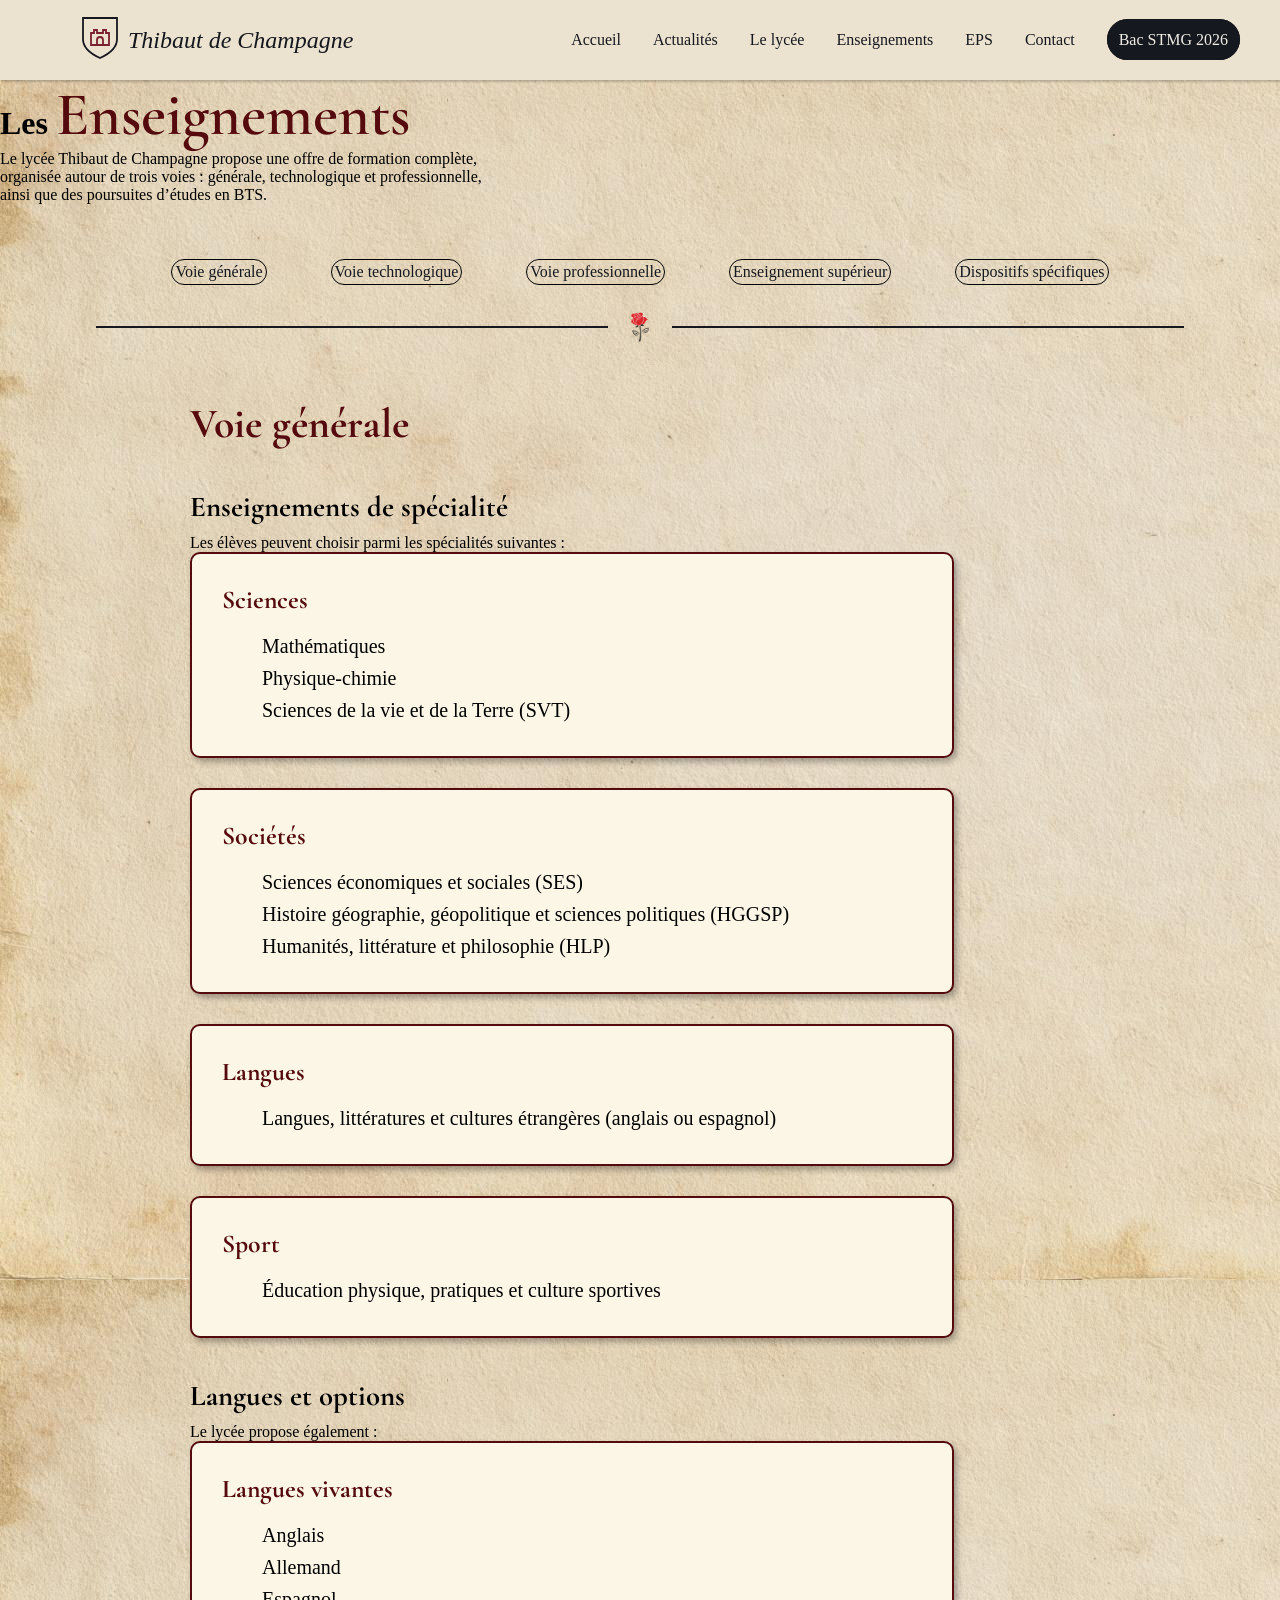
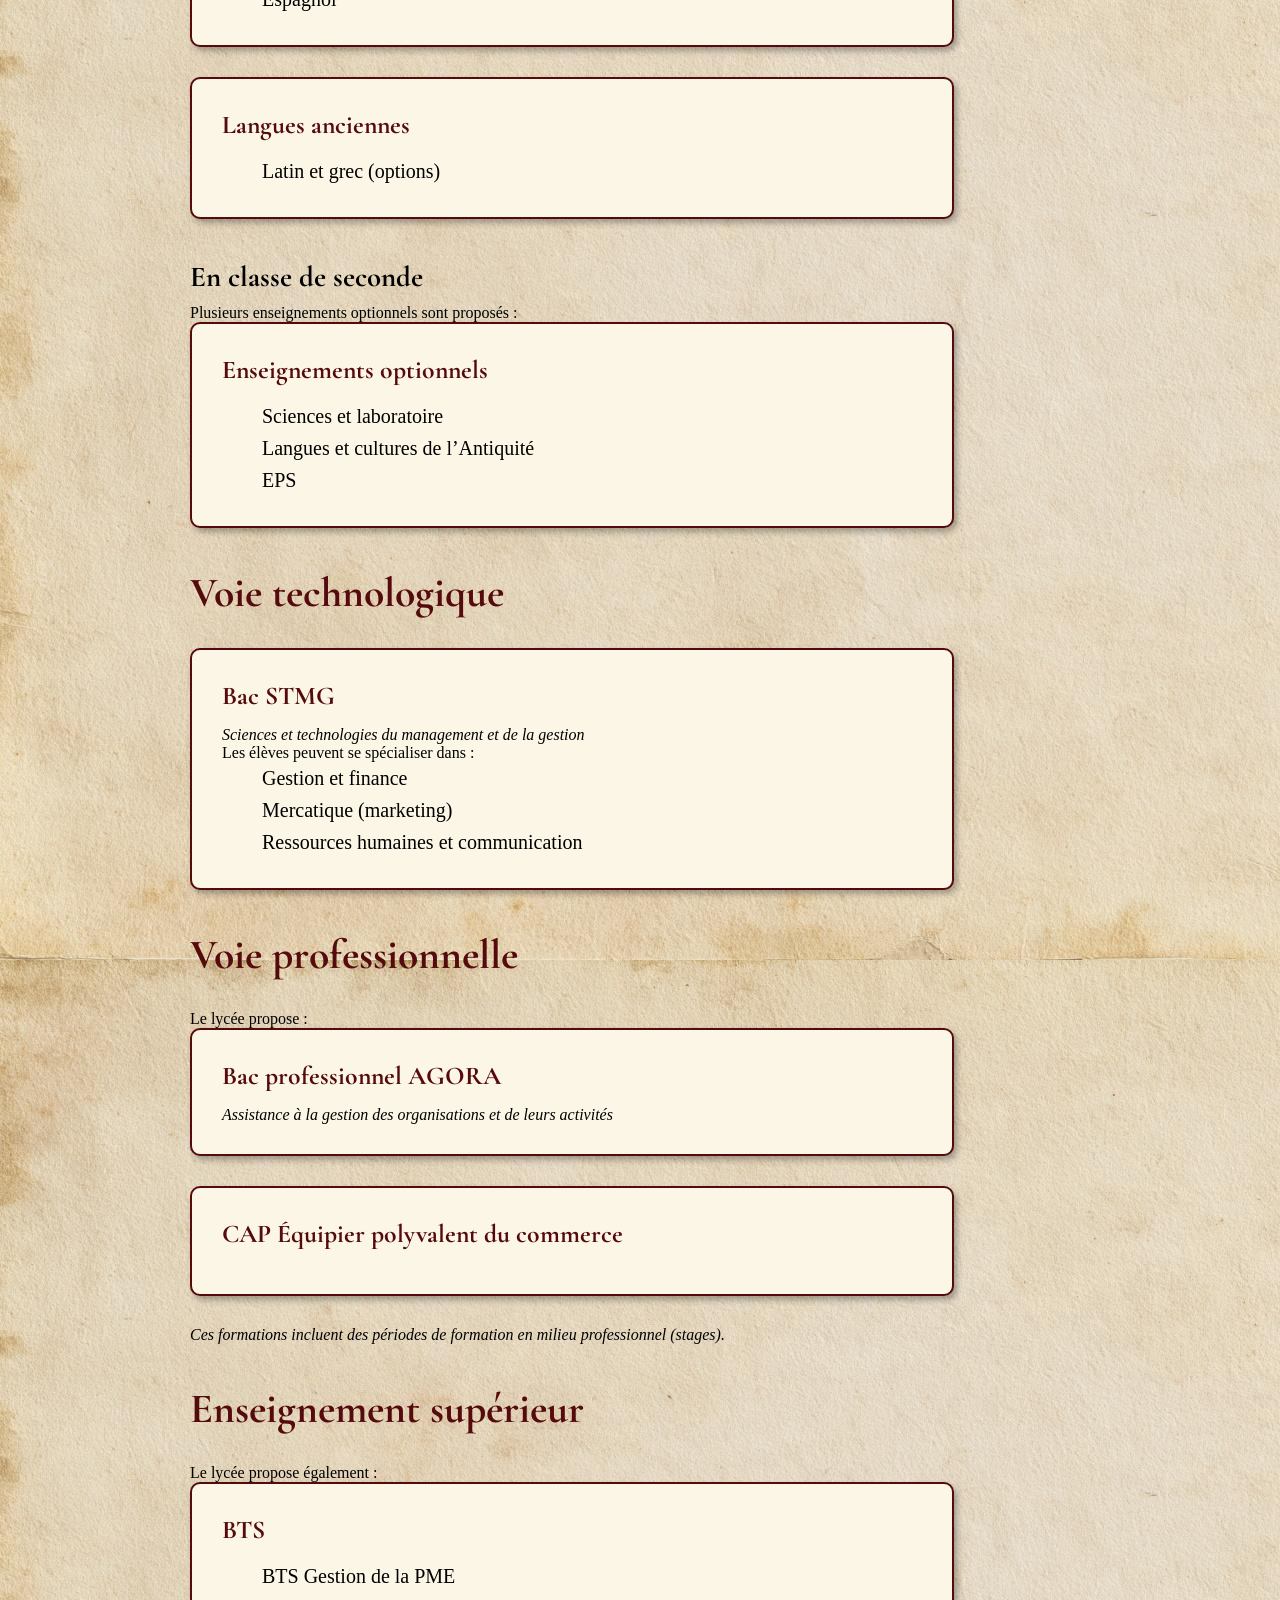
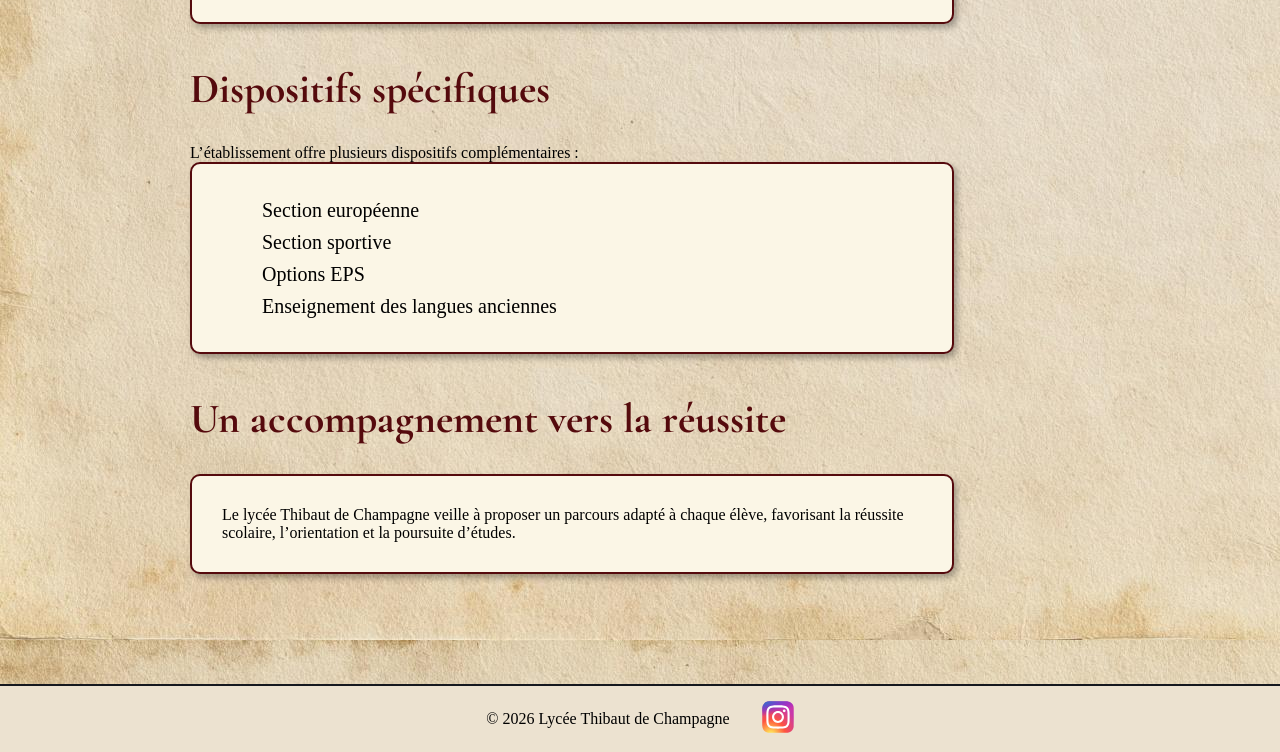
==== commit 1ad6d808: "last" ====
--- a/enseignement.html
+++ b/enseignement.html
@@ -38,14 +38,14 @@
         </nav>
       </div>
     </header>
-    <h1 class="titre_enseignement">Les <span class ="Enseignements">Enseignements</span></h1>
+    <h1>Les <span class ="Enseignements">Enseignements</span></h1>
     <div class="txt">
       <p>Le lycée Thibaut de Champagne propose une offre de formation complète,<br>organisée autour de trois voies : générale, technologique et professionnelle,<br>ainsi que des poursuites d’études en BTS.</p>
     </div>
         <nav class="sommaire" aria-label="sommaire de la page">
           <a class="c1" href="#generale">Voie générale</a>
           <a class="c1" href="#technologique">Voie technologique</a>
-          <a class="c1" href="#professionnelle">Voie professionnelle</a>
+          <a class="c1" href="#pro">Voie professionnelle</a>
           <a class="c1" href="#sup">Enseignement supérieur</a>
           <a class="c1" href="#dispositifs">Dispositifs spécifiques </a>
         </nav>
@@ -157,7 +157,7 @@
 
   <div class="separateur"></div>
 
-  <section class="voie" id="professionnelle">
+  <section class="voie" id="pro">
     <h2>Voie professionnelle</h2>
     <p class="intro">Le lycée propose :</p>
 
--- a/style.css
+++ b/style.css
@@ -272,19 +272,27 @@
 .banner {
   width: 100%;
   height: 85vh;
+  position: relative;
+}
+
+.banner img {
+  width: 100%;
+  height: 100%;
   object-fit: cover;
   display: block;
-  object-position: center;
 }
 
 .titre {
   color: white;
   font-size: 25px;
-  z-index: 1;
+  z-index: 10;
   text-shadow: 2px 2px 2px rgba(0, 0, 0, 0.9);
   position: absolute;
   top: 50%;
-  left: 5%;
+  left: 30%;
+  transform: translate(-50%, -50%);
+  text-align: center;
+  width: 100%;
 }
 
 .titre2 {
@@ -293,7 +301,12 @@
   justify-content: center;
 }
 
-.txt p {
+.desc {
+  margin: 15px;
+  padding: 15px;
+}
+
+.texte p {
   font-size: 20px;
   text-align: center;
   justify-content: center;
@@ -314,16 +327,19 @@
   gap: 30px;
 }
 
+.grid img {
+  height: 60px;
+  width: auto;
+  display: block;
+  margin: 0 auto;
+}
+
 .section-container {
   max-width: 1200px;
   margin: 60px auto;
   padding: 20px;
 }
 
-.card img {
-  display: block;
-  margin: 0 auto;
-}
 .card h3 {
   text-align: center;
   justify-content: center;
@@ -333,17 +349,24 @@
 .flexbox {
   display: flex;
   align-items: center;
+  margin: 15px;
+  gap: 20px;
 }
 
 .flexbox figure {
   text-align: center;
-}
-
-.figure img {
-  border-radius: 15%;
-}
+  flex: 1;
+}
+
+.flexbox img {
+  border-radius: 10%;
+}
+
 .flexbox p {
   text-align: left;
+  font-size: 25px;
+  margin: 15px;
+  flex: 1;
 }
 
 h3 {
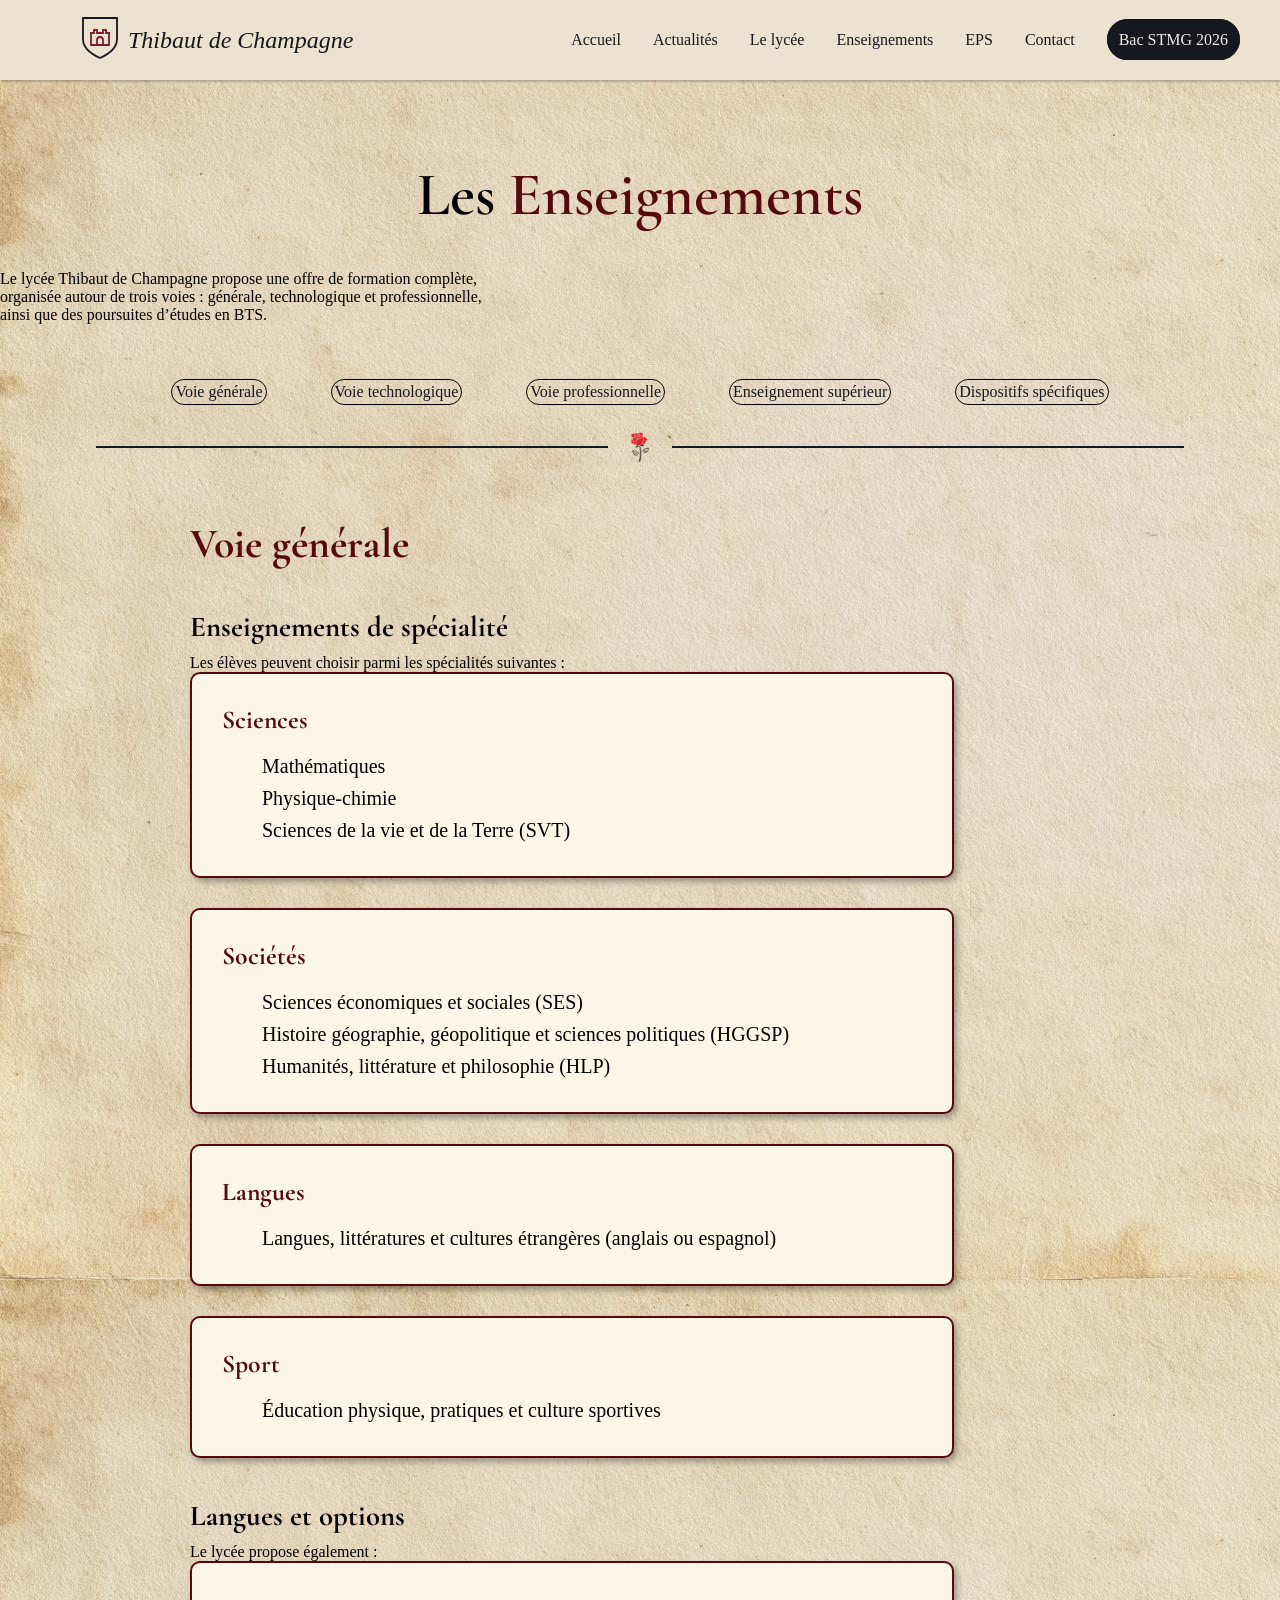
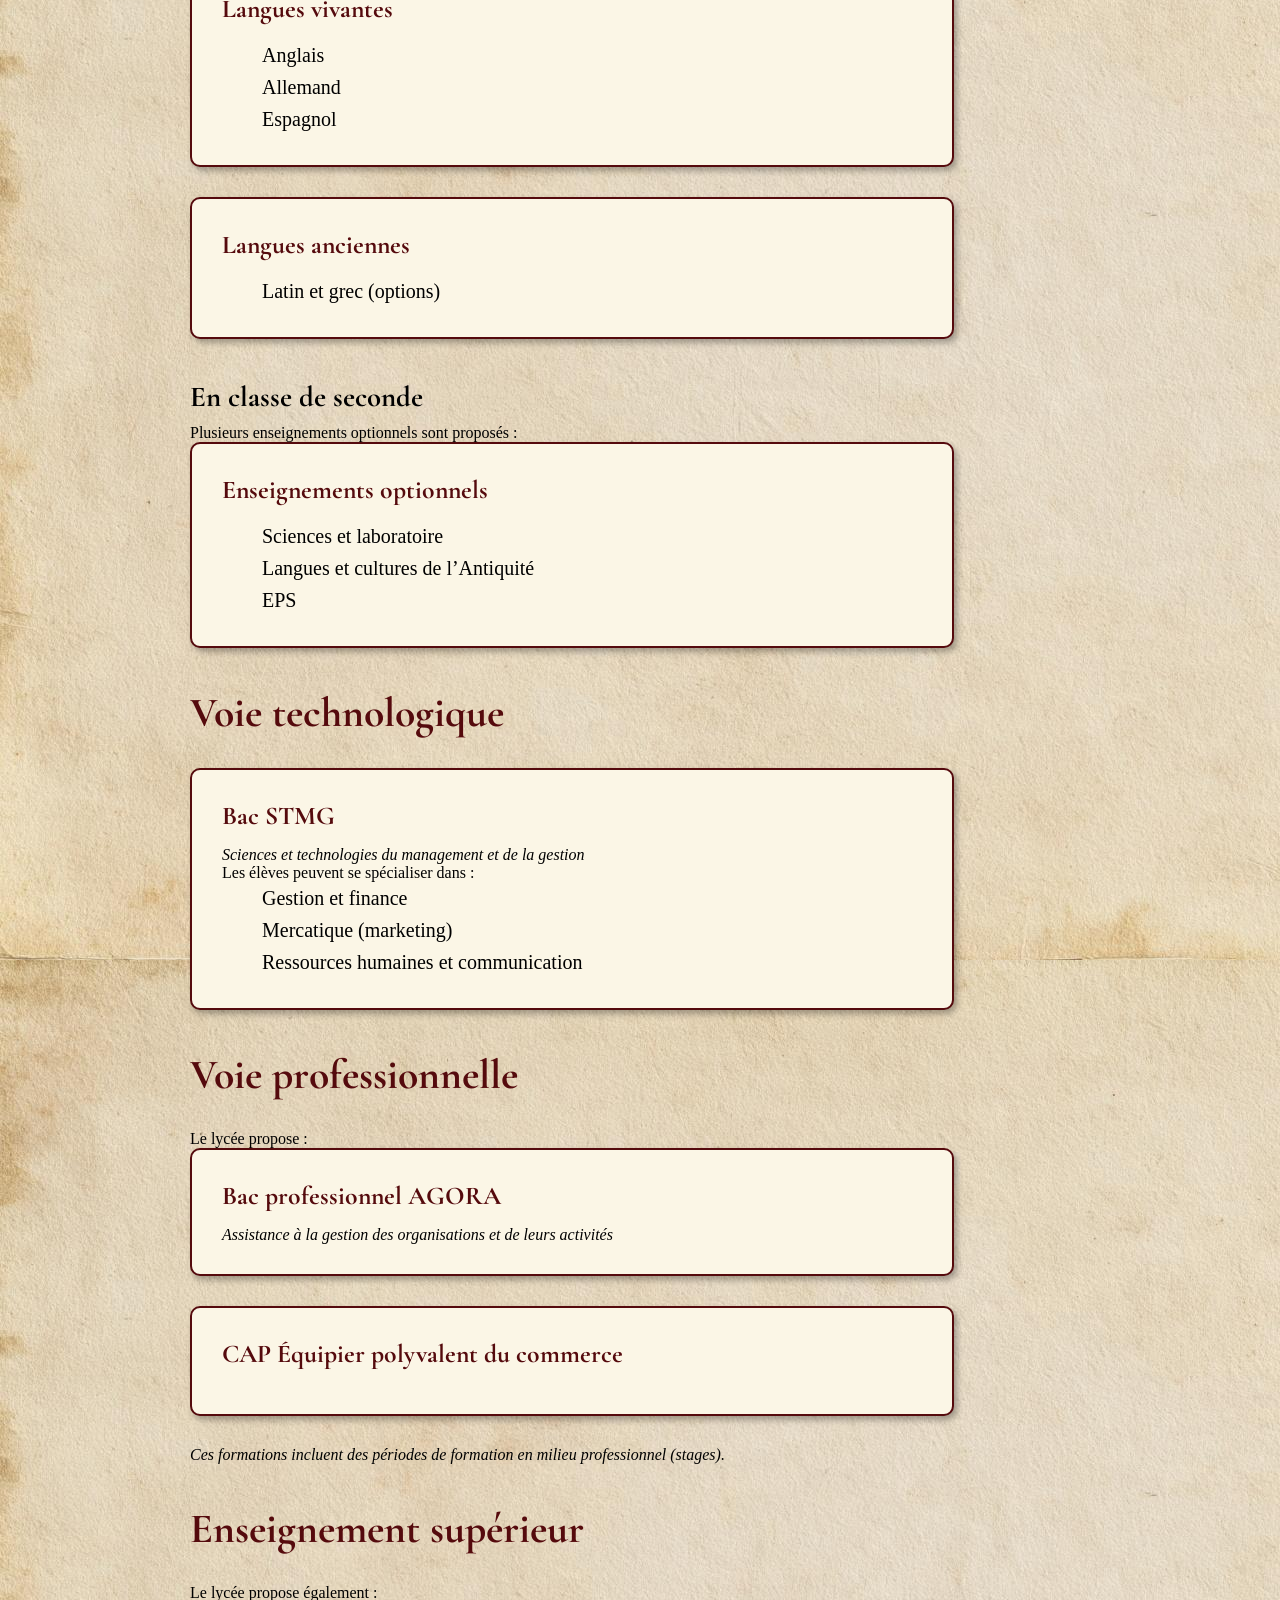
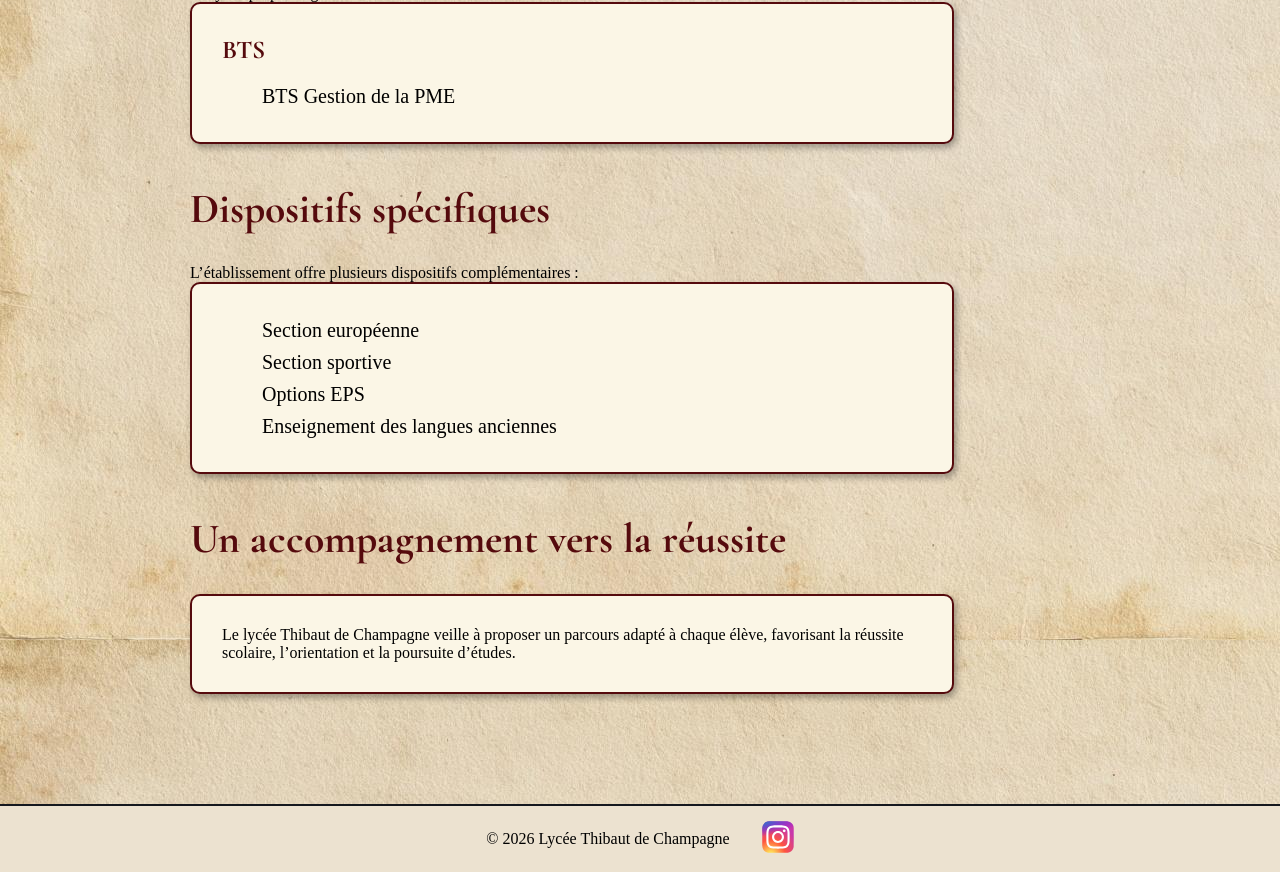
==== commit 88cf1de2: "Merge branch 'main' of https://github.com/mobbw/refonte_siteweb" ====
--- a/enseignement.html
+++ b/enseignement.html
@@ -38,7 +38,7 @@
         </nav>
       </div>
     </header>
-    <h1>Les <span class ="Enseignements">Enseignements</span></h1>
+    <h1 class="titre_enseignement">Les <span class ="Enseignements">Enseignements</span></h1>
     <div class="txt">
       <p>Le lycée Thibaut de Champagne propose une offre de formation complète,<br>organisée autour de trois voies : générale, technologique et professionnelle,<br>ainsi que des poursuites d’études en BTS.</p>
     </div>
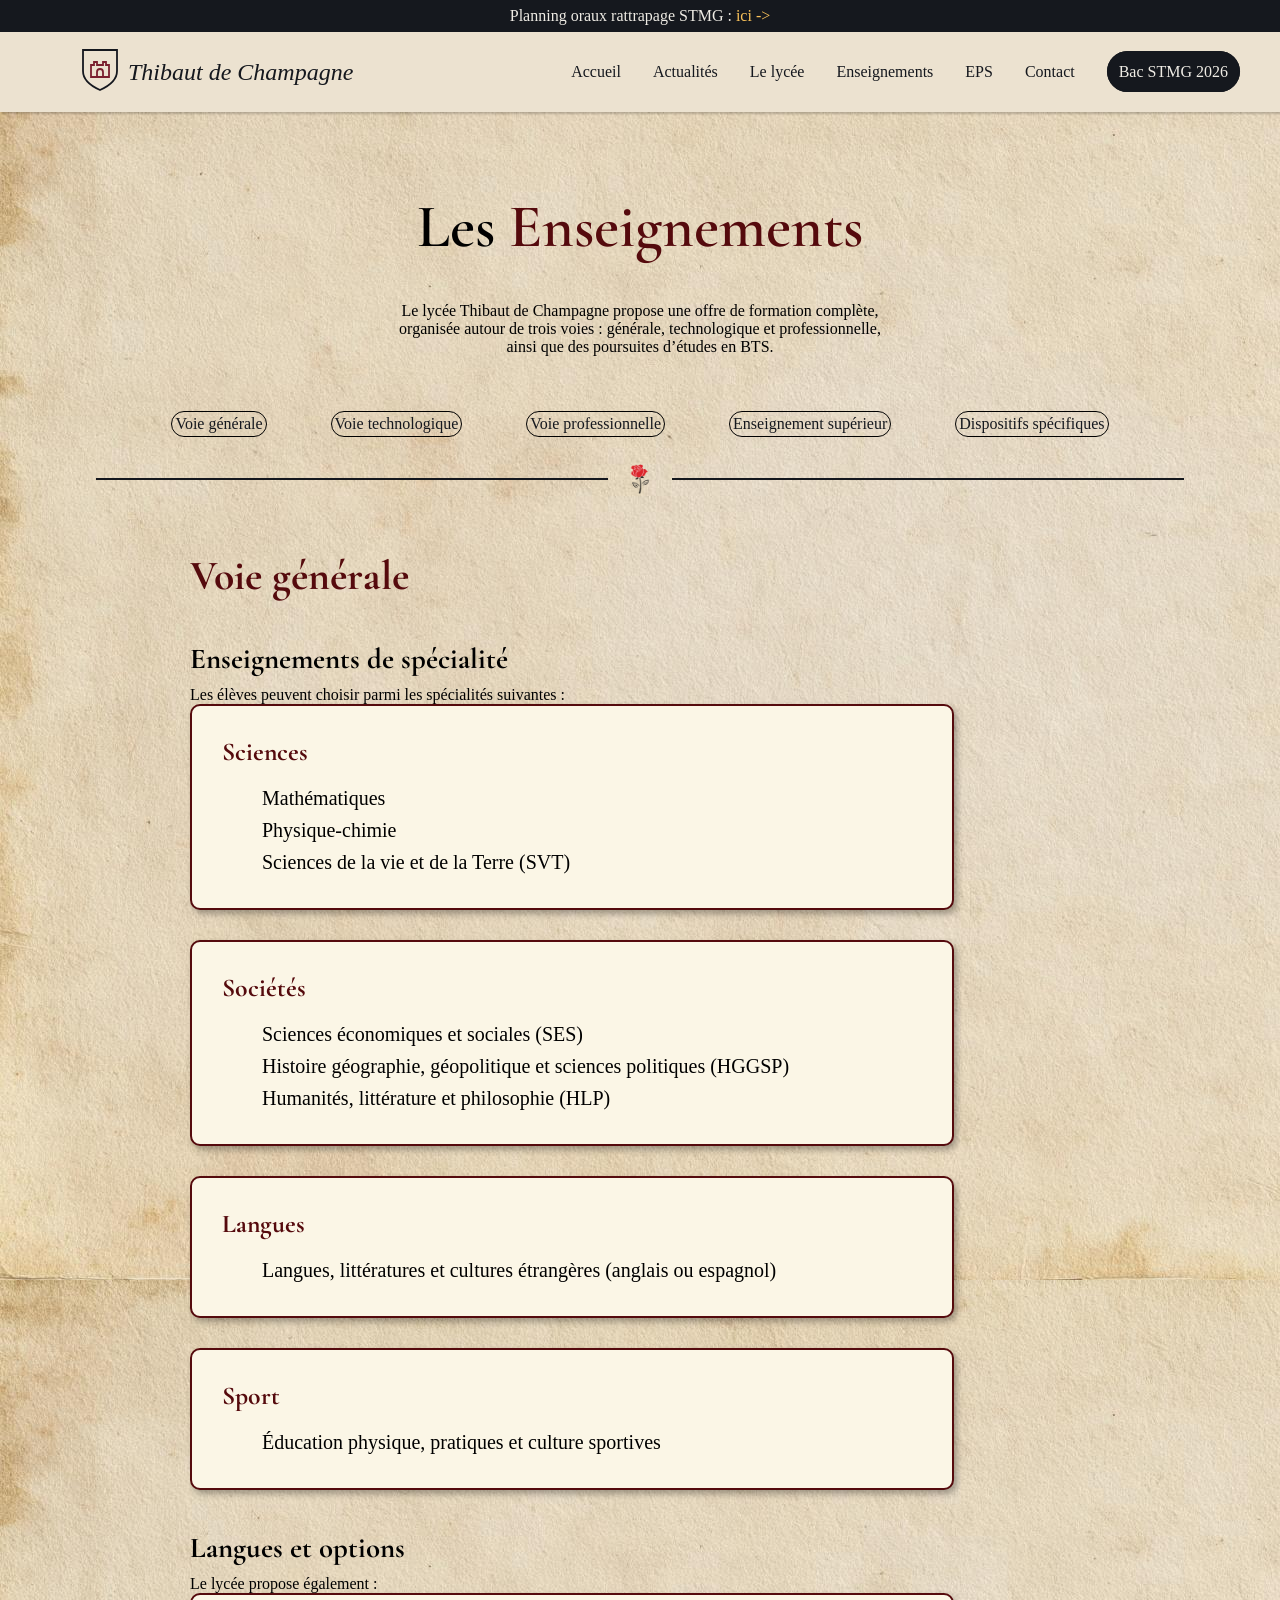
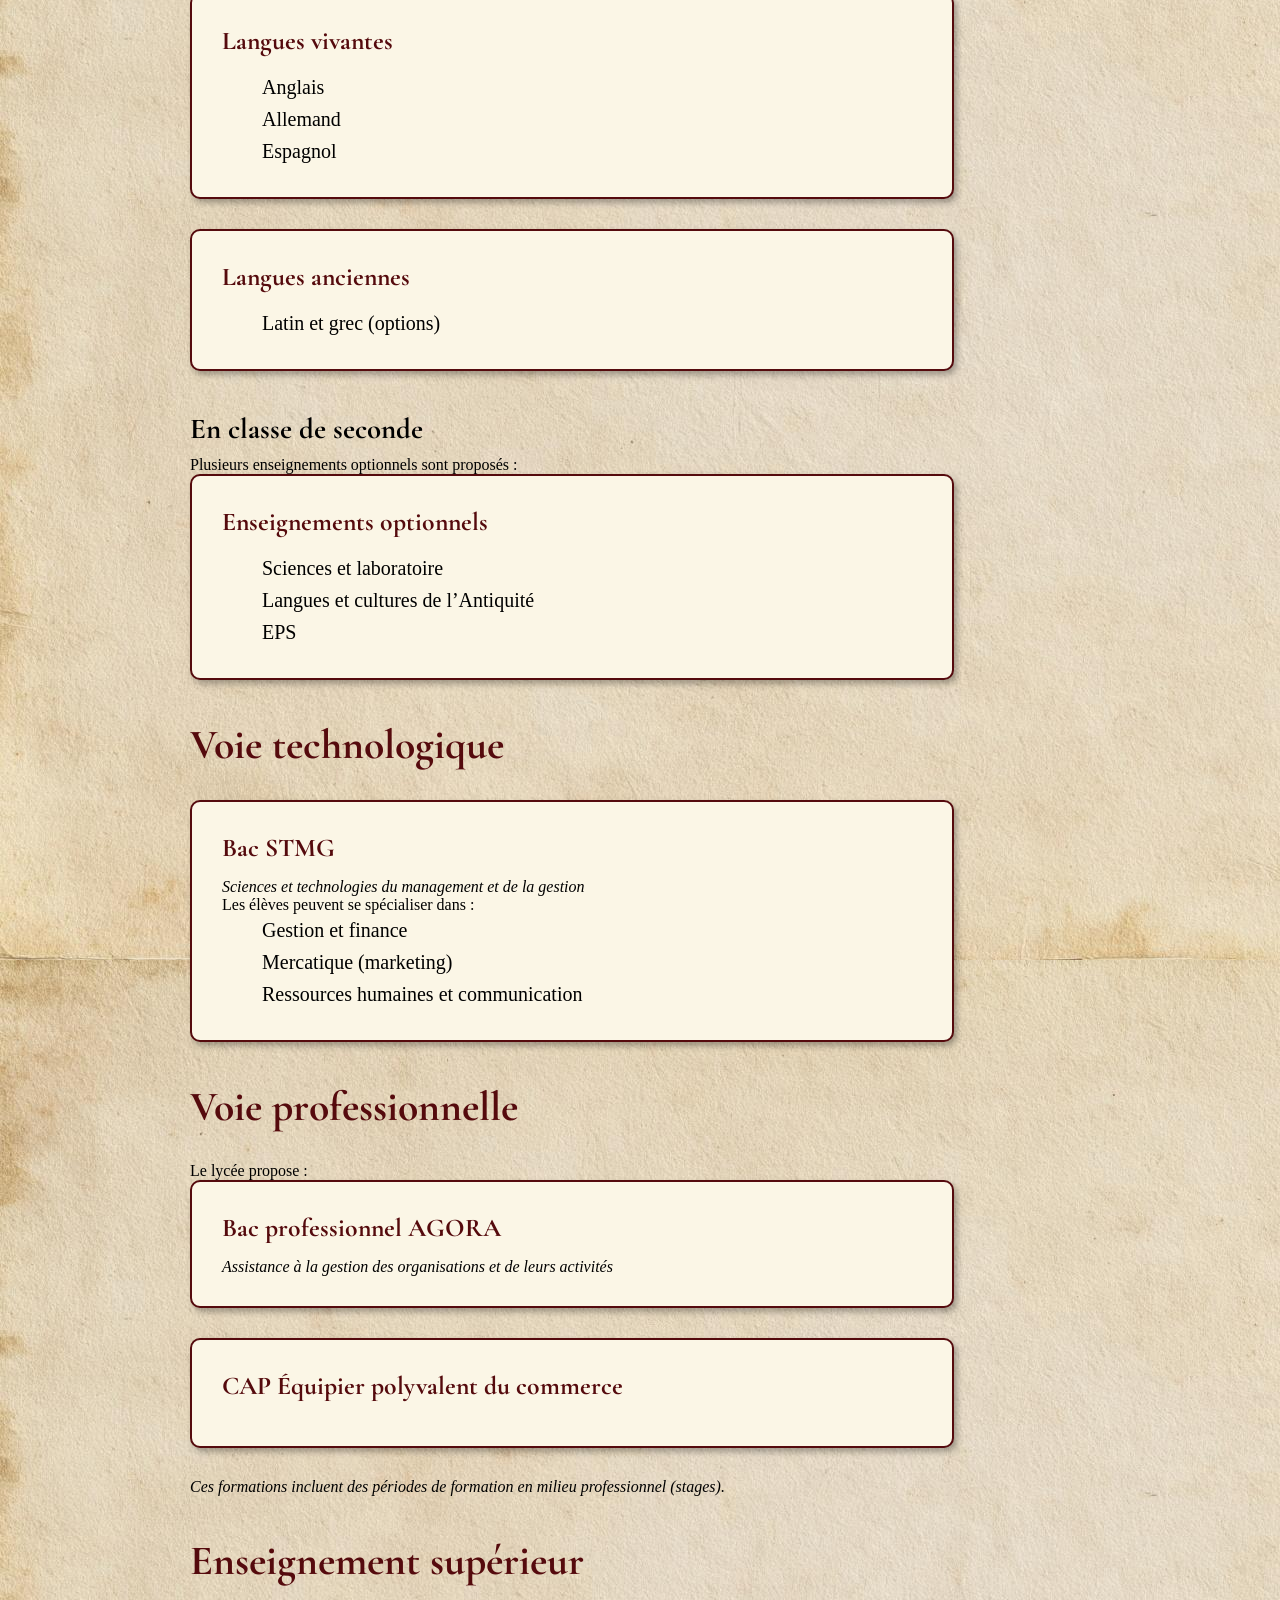
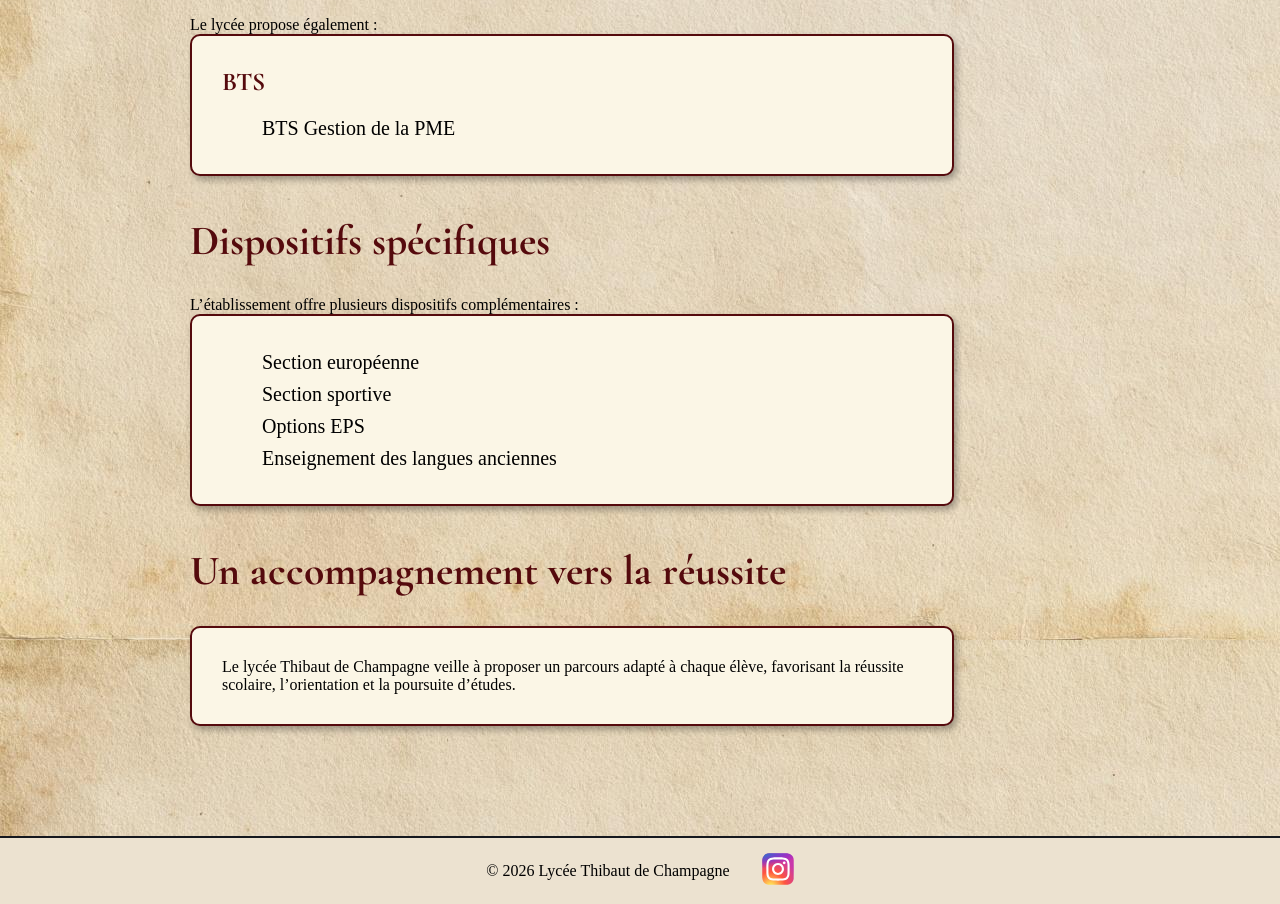
==== commit c74b53ff: "reparation page enseingment" ====
--- a/enseignement.html
+++ b/enseignement.html
@@ -1,12 +1,17 @@
-<!DOCTYPE html>
+<!doctype html>
 <html lang="en">
-<head>
-    <meta charset="UTF-8">
-    <meta name="viewport" content="width=device-width, initial-scale=1.0">
+  <head>
+    <meta charset="UTF-8" />
+    <meta name="viewport" content="width=device-width, initial-scale=1.0" />
     <link rel="stylesheet" href="style.css" />
     <title>Enseignements</title>
-</head>
-<body>
+  </head>
+  <body>
+    <div class="on_header">
+      Planning oraux rattrapage STMG :
+      <a href="#planning_oraux_rattrapage_stmg">ici -></a>
+    </div>
+
     <header>
       <div class="header_contain">
         <nav class="header_gauche">
@@ -38,182 +43,204 @@
         </nav>
       </div>
     </header>
-    <h1 class="titre_enseignement">Les <span class ="Enseignements">Enseignements</span></h1>
+    <h1 class="titre_enseignement">
+      Les <span class="Enseignements">Enseignements</span>
+    </h1>
     <div class="txt">
-      <p>Le lycée Thibaut de Champagne propose une offre de formation complète,<br>organisée autour de trois voies : générale, technologique et professionnelle,<br>ainsi que des poursuites d’études en BTS.</p>
-    </div>
-        <nav class="sommaire" aria-label="sommaire de la page">
-          <a class="c1" href="#generale">Voie générale</a>
-          <a class="c1" href="#technologique">Voie technologique</a>
-          <a class="c1" href="#pro">Voie professionnelle</a>
-          <a class="c1" href="#sup">Enseignement supérieur</a>
-          <a class="c1" href="#dispositifs">Dispositifs spécifiques </a>
-        </nav>
-        <section id="generale" aria-labelledby="t-techno"></section>
-        <section id="professionnelle" aria-labelledby="t-pro"></section>
-        <section id="superieur" aria-labelledby="t-sup"></section>
-        <section id="Dispositifs" aria-labelledby="t-disp"></section>
-        <section aria-labelledby="t-accomp"></section>
-
-        <div class="contain_lignes">
+      <p>
+        Le lycée Thibaut de Champagne propose une offre de formation
+        complète,<br />organisée autour de trois voies : générale, technologique
+        et professionnelle,<br />ainsi que des poursuites d’études en BTS.
+      </p>
+    </div>
+    <nav class="sommaire" aria-label="sommaire de la page">
+      <a class="c1" href="#generale">Voie générale</a>
+      <a class="c1" href="#technologique">Voie technologique</a>
+      <a class="c1" href="#pro">Voie professionnelle</a>
+      <a class="c1" href="#sup">Enseignement supérieur</a>
+      <a class="c1" href="#dispositifs">Dispositifs spécifiques </a>
+    </nav>
+    <section id="generale" aria-labelledby="t-techno"></section>
+    <section id="professionnelle" aria-labelledby="t-pro"></section>
+    <section id="superieur" aria-labelledby="t-sup"></section>
+    <section id="Dispositifs" aria-labelledby="t-disp"></section>
+    <section aria-labelledby="t-accomp"></section>
+
+    <div class="contain_lignes">
       <div class="ligne"></div>
-      <img src="assets/rose_provinc.png">
+      <img src="assets/rose_provinc.png" />
       <div class="ligne"></div>
     </div>
-      
-
-  <div class="contenu">
-
-  <section class="voie" id="generale">
-    <h2>Voie générale</h2>
-
-    <h3 class="partie">Enseignements de spécialité</h3>
-    <p class="intro">Les élèves peuvent choisir parmi les spécialités suivantes :</p>
-
-    <article class="cadre">
-      <h4>Sciences</h4>
-      <div class="inbloc">
-        <ul>
-          <li>Mathématiques</li>
-          <li>Physique-chimie</li>
-          <li>Sciences de la vie et de la Terre (SVT)</li>
-        </ul>
-        <div class="science1">
-        </div>
-      </div>
-    </article>
-
-    <article class="cadre">
-      <h4>Sociétés</h4>
-      <ul>
-        <li>Sciences économiques et sociales (SES)</li>
-        <li>Histoire géographie, géopolitique et sciences politiques (HGGSP)</li>
-        <li>Humanités, littérature et philosophie (HLP)</li>
-      </ul>
-    </article>
-
-    <article class="cadre">
-      <h4>Langues</h4>
-      <ul>
-        <li>Langues, littératures et cultures étrangères (anglais ou espagnol)</li>
-      </ul>
-    </article>
-
-    <article class="cadre">
-      <h4>Sport</h4>
-      <ul>
-        <li>Éducation physique, pratiques et culture sportives</li>
-      </ul>
-    </article>
-
-    <h3 class="partie">Langues et options</h3>
-    <p class="intro">Le lycée propose également :</p>
-
-    <article class="cadre">
-      <h4>Langues vivantes</h4>
-      <ul>
-        <li>Anglais</li>
-        <li>Allemand</li>
-        <li>Espagnol</li>
-      </ul>
-    </article>
-
-    <article class="cadre">
-      <h4>Langues anciennes</h4>
-      <ul>
-        <li>Latin et grec (options)</li>
-      </ul>
-    </article>
-
-    <h3 class="partie">En classe de seconde</h3>
-    <p class="intro">Plusieurs enseignements optionnels sont proposés :</p>
-
-    <article class="cadre">
-      <h4>Enseignements optionnels</h4>
-      <ul>
-        <li>Sciences et laboratoire</li>
-        <li>Langues et cultures de l’Antiquité</li>
-        <li>EPS</li>
-      </ul>
-    </article>
-  </section>
-
-  <div class="separateur"></div>
-
-  <section class="voie" id="technologique">
-    <h2>Voie technologique</h2>
-
-    <article class="cadre">
-      <h4>Bac STMG</h4>
-      <p class="sous-texte">Sciences et technologies du management et de la gestion</p>
-      <p>Les élèves peuvent se spécialiser dans :</p>
-      <ul>
-        <li>Gestion et finance</li>
-        <li>Mercatique (marketing)</li>
-        <li>Ressources humaines et communication</li>
-      </ul>
-    </article>
-  </section>
-
-  <div class="separateur"></div>
-
-  <section class="voie" id="pro">
-    <h2>Voie professionnelle</h2>
-    <p class="intro">Le lycée propose :</p>
-
-    <article class="cadre">
-      <h4>Bac professionnel AGORA</h4>
-      <p class="sous-texte">Assistance à la gestion des organisations et de leurs activités</p>
-    </article>
-
-    <article class="cadre">
-      <h4>CAP Équipier polyvalent du commerce</h4>
-    </article>
-
-    <p class="note">Ces formations incluent des périodes de formation en milieu professionnel (stages).</p>
-  </section>
-
-  <div class="separateur"></div>
-
-  <section class="voie" id="sup">
-    <h2>Enseignement supérieur</h2>
-    <p class="intro">Le lycée propose également :</p>
-
-    <article class="cadre">
-      <h4>BTS</h4>
-      <ul>
-        <li>BTS Gestion de la PME</li>
-      </ul>
-    </article>
-  </section>
-
-  <div class="separateur"></div>
-
-  <section class="voie" id="dispositifs">
-    <h2>Dispositifs spécifiques</h2>
-    <p class="intro">L’établissement offre plusieurs dispositifs complémentaires :</p>
-
-    <article class="cadre">
-      <ul>
-        <li>Section européenne</li>
-        <li>Section sportive</li>
-        <li>Options EPS</li>
-        <li>Enseignement des langues anciennes</li>
-      </ul>
-    </article>
-  </section>
-
-  <div class="separateur"></div>
-
-  <section class="voie" id="accompagnement">
-    <h2>Un accompagnement vers la réussite</h2>
-
-    <article class="cadre">
-      <p>Le lycée Thibaut de Champagne veille à proposer un parcours adapté à chaque élève, favorisant la réussite scolaire, l’orientation et la poursuite d’études.</p>
-    </article>
-  </section>
-  </div>
-   <footer>
+
+    <div class="contenu">
+      <section class="voie" id="generale">
+        <h2>Voie générale</h2>
+
+        <h3 class="partie">Enseignements de spécialité</h3>
+        <p class="intro">
+          Les élèves peuvent choisir parmi les spécialités suivantes :
+        </p>
+
+        <article class="cadre">
+          <h4>Sciences</h4>
+          <div class="inbloc">
+            <ul>
+              <li>Mathématiques</li>
+              <li>Physique-chimie</li>
+              <li>Sciences de la vie et de la Terre (SVT)</li>
+            </ul>
+            <div class="science1"></div>
+          </div>
+        </article>
+
+        <article class="cadre">
+          <h4>Sociétés</h4>
+          <ul>
+            <li>Sciences économiques et sociales (SES)</li>
+            <li>
+              Histoire géographie, géopolitique et sciences politiques (HGGSP)
+            </li>
+            <li>Humanités, littérature et philosophie (HLP)</li>
+          </ul>
+        </article>
+
+        <article class="cadre">
+          <h4>Langues</h4>
+          <ul>
+            <li>
+              Langues, littératures et cultures étrangères (anglais ou espagnol)
+            </li>
+          </ul>
+        </article>
+
+        <article class="cadre">
+          <h4>Sport</h4>
+          <ul>
+            <li>Éducation physique, pratiques et culture sportives</li>
+          </ul>
+        </article>
+
+        <h3 class="partie">Langues et options</h3>
+        <p class="intro">Le lycée propose également :</p>
+
+        <article class="cadre">
+          <h4>Langues vivantes</h4>
+          <ul>
+            <li>Anglais</li>
+            <li>Allemand</li>
+            <li>Espagnol</li>
+          </ul>
+        </article>
+
+        <article class="cadre">
+          <h4>Langues anciennes</h4>
+          <ul>
+            <li>Latin et grec (options)</li>
+          </ul>
+        </article>
+
+        <h3 class="partie">En classe de seconde</h3>
+        <p class="intro">Plusieurs enseignements optionnels sont proposés :</p>
+
+        <article class="cadre">
+          <h4>Enseignements optionnels</h4>
+          <ul>
+            <li>Sciences et laboratoire</li>
+            <li>Langues et cultures de l’Antiquité</li>
+            <li>EPS</li>
+          </ul>
+        </article>
+      </section>
+
+      <div class="separateur"></div>
+
+      <section class="voie" id="technologique">
+        <h2>Voie technologique</h2>
+
+        <article class="cadre">
+          <h4>Bac STMG</h4>
+          <p class="sous-texte">
+            Sciences et technologies du management et de la gestion
+          </p>
+          <p>Les élèves peuvent se spécialiser dans :</p>
+          <ul>
+            <li>Gestion et finance</li>
+            <li>Mercatique (marketing)</li>
+            <li>Ressources humaines et communication</li>
+          </ul>
+        </article>
+      </section>
+
+      <div class="separateur"></div>
+
+      <section class="voie" id="pro">
+        <h2>Voie professionnelle</h2>
+        <p class="intro">Le lycée propose :</p>
+
+        <article class="cadre">
+          <h4>Bac professionnel AGORA</h4>
+          <p class="sous-texte">
+            Assistance à la gestion des organisations et de leurs activités
+          </p>
+        </article>
+
+        <article class="cadre">
+          <h4>CAP Équipier polyvalent du commerce</h4>
+        </article>
+
+        <p class="note">
+          Ces formations incluent des périodes de formation en milieu
+          professionnel (stages).
+        </p>
+      </section>
+
+      <div class="separateur"></div>
+
+      <section class="voie" id="sup">
+        <h2>Enseignement supérieur</h2>
+        <p class="intro">Le lycée propose également :</p>
+
+        <article class="cadre">
+          <h4>BTS</h4>
+          <ul>
+            <li>BTS Gestion de la PME</li>
+          </ul>
+        </article>
+      </section>
+
+      <div class="separateur"></div>
+
+      <section class="voie" id="dispositifs">
+        <h2>Dispositifs spécifiques</h2>
+        <p class="intro">
+          L’établissement offre plusieurs dispositifs complémentaires :
+        </p>
+
+        <article class="cadre">
+          <ul>
+            <li>Section européenne</li>
+            <li>Section sportive</li>
+            <li>Options EPS</li>
+            <li>Enseignement des langues anciennes</li>
+          </ul>
+        </article>
+      </section>
+
+      <div class="separateur"></div>
+
+      <section class="voie" id="accompagnement">
+        <h2>Un accompagnement vers la réussite</h2>
+
+        <article class="cadre">
+          <p>
+            Le lycée Thibaut de Champagne veille à proposer un parcours adapté à
+            chaque élève, favorisant la réussite scolaire, l’orientation et la
+            poursuite d’études.
+          </p>
+        </article>
+      </section>
+    </div>
+    <footer>
       &copy; 2026 Lycée Thibaut de Champagne
       <a href="https://www.instagram.com/thibofficiel/" target="_blank"
         ><img src="assets/Instagram_logo.svg" alt="logo instagram"
--- a/style.css
+++ b/style.css
@@ -643,4 +643,10 @@
   .cadre {
     padding: 20px;
   }
+}
+
+.txt {
+  display: flex;
+  justify-content: center;
+  text-align: center;
 }
